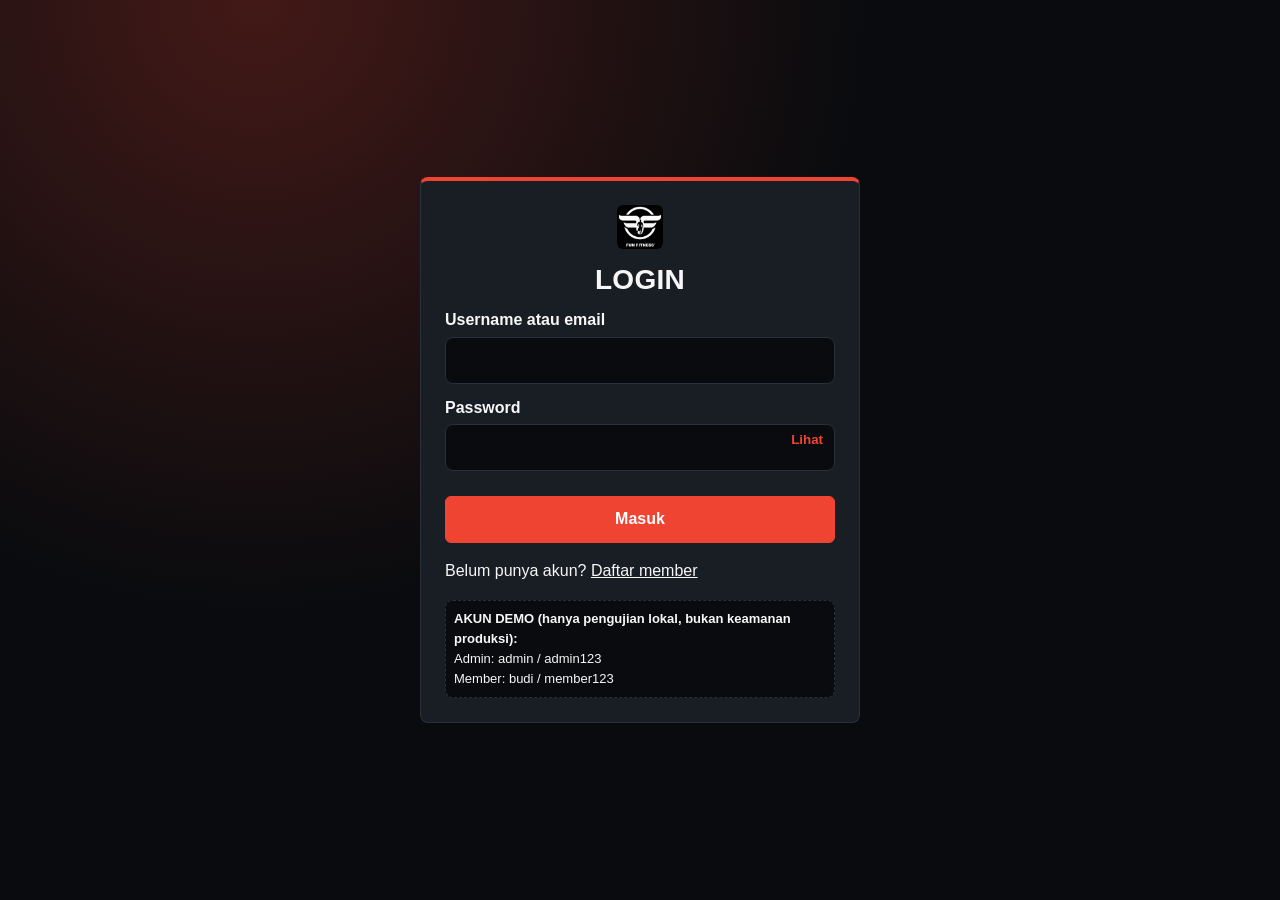
==== admin.html @ 3a858498 "Add files via upload" ====
<!DOCTYPE html><html lang="id"><head><meta charset="utf-8"><meta name="viewport" content="width=device-width,initial-scale=1"><title>Dashboard Admin — FUN FITNESS</title><link rel="icon" href="favicon.png"><link rel="stylesheet" href="style.css"><link rel="stylesheet" href="admin.css"></head><body><div class="app">
<aside class="side"><img class="logo" src="logo.png" alt="FUN FITNESS" style="margin-bottom:12px">
<button data-v="overview"><svg viewBox="0 0 24 24" width="18" height="18" fill="none" stroke="currentColor" stroke-width="2"><path d="M3 3h8v8H3zM13 3h8v5h-8zM13 10h8v11h-8zM3 13h8v8H3z"/></svg> Overview</button><button data-v="members"><svg viewBox="0 0 24 24" width="18" height="18" fill="none" stroke="currentColor" stroke-width="2"><path d="M16 8a4 4 0 1 0-8 0 4 4 0 0 0 8 0zM4 21a8 8 0 0 1 16 0"/></svg> Member</button><button data-v="payments"><svg viewBox="0 0 24 24" width="18" height="18" fill="none" stroke="currentColor" stroke-width="2"><path d="M3 6h18v12H3zM3 10h18"/></svg> Pembayaran</button><button data-v="packages"><svg viewBox="0 0 24 24" width="18" height="18" fill="none" stroke="currentColor" stroke-width="2"><path d="M20 12l-8 8-9-9V3h8z"/></svg> Paket &amp; Promo</button><button data-v="visits"><svg viewBox="0 0 24 24" width="18" height="18" fill="none" stroke="currentColor" stroke-width="2"><path d="M5 12l5 5L20 7"/></svg> Kunjungan</button><button data-v="reports"><svg viewBox="0 0 24 24" width="18" height="18" fill="none" stroke="currentColor" stroke-width="2"><path d="M4 20V10M10 20V4M16 20v-8M22 20H2"/></svg> Laporan</button><button data-v="settings"><svg viewBox="0 0 24 24" width="18" height="18" fill="none" stroke="currentColor" stroke-width="2"><path d="M12 8a4 4 0 1 0 0 8 4 4 0 0 0 0-8zM12 2v3M12 19v3M2 12h3M19 12h3"/></svg> Pengaturan</button><button data-v="logs"><svg viewBox="0 0 24 24" width="18" height="18" fill="none" stroke="currentColor" stroke-width="2"><path d="M5 4h14v16H5zM9 9h6M9 13h6"/></svg> Audit Log</button></aside>
<div class="mainc"><div class="top"><button class="btn s" id="sb" aria-label="Menu">☰</button><b id="crumb">Admin</b><div class="sp"><span class="bd y">DATA DEMO</span><button class="btn s" id="theme">☀/☾</button><button class="btn s" id="out">Logout</button></div></div><div id="main"></div></div></div>
<script src="storage.js"></script><script src="app.js"></script><script src="auth.js"></script><script src="admin.js"></script></body></html>
---- style.css ----
:root{--bg:#F4F6F8;--bg2:#fff;--card:#fff;--pri:#E83B2E;--pri2:#CF2929;--tx:#20242A;--tx2:#68717D;--bd:#E0E4E9;--r:8px;--hf:"Bahnschrift","Oswald","Arial Narrow",Impact,sans-serif}
[data-theme=dark]{--bg:#090B0E;--bg2:#12161C;--card:#191E25;--pri:#F04432;--pri2:#CF2929;--tx:#F7F7F7;--tx2:#A6ADB7;--bd:#2a3039}
*{box-sizing:border-box}html{scroll-behavior:smooth}
body{margin:0;font-family:"Segoe UI",Roboto,Arial,sans-serif;background:var(--bg);color:var(--tx);line-height:1.55}
a{color:inherit}img{max-width:100%}h1,h2,h3{font-family:var(--hf);text-transform:uppercase;line-height:1.05;margin:0 0 .5em;letter-spacing:.01em}
.wrap{max-width:1140px;margin:auto;padding:0 16px}section,.hero{scroll-margin-top:68px}section{padding:72px 0}section.alt{background:var(--bg2)}
.sh{display:flex;justify-content:space-between;align-items:end;gap:12px;flex-wrap:wrap;margin-bottom:28px}.sh h2{font-size:clamp(30px,5vw,46px);margin:0}.sh p{margin:0;max-width:30em}.mut{color:var(--tx2)}
.btn{display:inline-flex;align-items:center;justify-content:center;gap:6px;padding:10px 18px;border-radius:6px;border:1px solid var(--bd);background:var(--card);color:var(--tx);cursor:pointer;font:inherit;font-weight:700;text-decoration:none;min-height:42px;transition:background .15s,transform .15s}
.btn.p{background:var(--pri);border-color:var(--pri);color:#fff}.btn.p:hover{background:var(--pri2)}.btn.s{padding:4px 10px;min-height:30px;font-size:13px}.btn:disabled{opacity:.6}
.btn.big{padding:14px 26px;text-transform:uppercase;letter-spacing:.04em;clip-path:polygon(12px 0,100% 0,calc(100% - 12px) 100%,0 100%);border-radius:0;border:0}
:focus-visible{outline:2px solid var(--pri);outline-offset:2px}
.card{background:var(--card);border:1px solid var(--bd);border-radius:var(--r);padding:20px}
.grid{display:grid;gap:16px;grid-template-columns:repeat(auto-fit,minmax(250px,1fr))}
.nav{position:sticky;top:0;z-index:10;background:var(--bg2);border-bottom:1px solid var(--bd)}
.nav .wrap{display:flex;align-items:center;gap:12px;min-height:60px}
.logo{background:#000;border-radius:6px;height:44px;display:block}
.nav nav{display:flex;gap:16px;margin-left:auto;align-items:center}.nav nav a:not(.btn){text-decoration:none;font-weight:600;font-size:14px;color:var(--tx2)}.nav nav a:not(.btn):hover{color:var(--pri)}
#menu{display:none;margin-left:auto}
.hero{position:relative;overflow:hidden;color:#fff;padding:72px 0;background:linear-gradient(100deg,rgba(9,11,14,.95) 35%,rgba(9,11,14,.6)),url(hero-gym.jpg) center/cover #090B0E}
.hero:before{content:"";position:absolute;right:-8%;top:0;bottom:0;width:30%;background:var(--pri2);opacity:.25;transform:skewX(-14deg)}
.hero .wrap{position:relative;display:grid;gap:32px;grid-template-columns:1.3fr 1fr;align-items:center}
.hero h1{font-size:clamp(44px,9vw,92px);margin-bottom:.3em}.hero h1 span{color:var(--pri)}.hero p{max-width:32em;font-size:18px;color:#d5d8dc}
.hero .row{display:flex;flex-wrap:wrap;gap:12px;margin:22px 0}.hero .tag{display:inline-block;margin:0 6px 6px 0;padding:4px 12px;border:1px solid rgba(255,255,255,.35);border-radius:99px;font-size:13px}
.hero .lnk{color:#fff;font-weight:700;align-self:center}
.hp{background:rgba(18,22,28,.92);border:1px solid #2a3039;border-top:4px solid var(--pri);border-radius:8px;padding:20px;color:#fff}.hp h3{font-size:22px}.hp .it{display:flex;justify-content:space-between;gap:10px;padding:10px 0;border-bottom:1px solid #2a3039}.hp .it:last-child{border:0}
.ic{width:44px;height:44px;border-radius:8px;background:var(--pri);color:#fff;display:flex;align-items:center;justify-content:center;margin-bottom:12px}
.bd{display:inline-block;padding:2px 10px;border-radius:99px;font-size:12px;font-weight:700;background:var(--bd);color:var(--tx)}
.bd.g{background:#1f8f4e;color:#fff}.bd.y{background:#f0b429;color:#222}.bd.r{background:#D92626;color:#fff}
.pk{display:flex;flex-direction:column;gap:6px;position:relative}.pk.pop{border-color:var(--pri);box-shadow:0 0 0 1px var(--pri)}.pk.off{opacity:.6}
.price{font-family:var(--hf);font-size:44px;font-weight:700;color:var(--pri);line-height:1}.price small{font-family:inherit;font-size:14px;color:var(--tx2);font-weight:400}
.pk ul{list-style:none;padding:0;margin:8px 0;flex:1}.pk li{padding:5px 0 5px 22px;position:relative;font-size:14px}.pk li:before{content:"";position:absolute;left:2px;top:12px;width:10px;height:6px;border-left:2px solid var(--pri);border-bottom:2px solid var(--pri);transform:rotate(-45deg)}
.pk .acts{display:flex;gap:8px;flex-wrap:wrap}
.poster{background:#000;color:#fff;border-radius:var(--r);padding:28px;border-left:8px solid var(--pri);margin-top:16px;position:relative;overflow:hidden}.poster:after{content:"";position:absolute;right:-30px;top:0;bottom:0;width:90px;background:#F26B21;transform:skewX(-14deg);opacity:.9}.poster h3{font-size:30px}.poster p{max-width:34em}
.gal{display:grid;gap:12px;grid-template-columns:repeat(4,1fr);grid-auto-rows:170px}.gal figure{margin:0;border-radius:var(--r);overflow:hidden;background:var(--card);border:1px solid var(--bd);position:relative;cursor:zoom-in}.gal figure:first-child{grid-column:span 2;grid-row:span 2}
.gal img{width:100%;height:100%;object-fit:cover;display:block;transition:transform .3s}.gal figure:hover img{transform:scale(1.04)}
.gal figure.ph{cursor:default;display:flex;align-items:center;justify-content:center;text-align:center;color:var(--tx2);font-size:13px;padding:10px;background:repeating-linear-gradient(135deg,var(--card),var(--card) 12px,var(--bg2) 12px,var(--bg2) 24px)}
#lb{position:fixed;inset:0;background:rgba(0,0,0,.92);display:none;align-items:center;justify-content:center;z-index:50;padding:16px}#lb.on{display:flex}#lb img{max-height:90vh;max-width:100%}#lb button{position:absolute;top:12px;right:12px}
.loc{display:grid;gap:24px;grid-template-columns:1fr 1fr}.loc dt{font-weight:700;margin-top:12px}.loc dd{margin:0;color:var(--tx2)}.loc .acts{display:flex;gap:8px;flex-wrap:wrap;margin-top:16px}
footer{background:#000;color:#bbb;padding:36px 0;font-size:14px}footer a{color:#fff}footer .wrap{display:grid;gap:20px;grid-template-columns:repeat(auto-fit,minmax(220px,1fr))}
.field{margin-bottom:12px}.field label{display:block;font-weight:600;margin-bottom:4px}
input,select,textarea{width:100%;padding:10px;border:1px solid var(--bd);border-radius:8px;background:var(--bg);color:var(--tx);font:inherit}
.err{color:#e5392b;font-size:13px;min-height:1em}
#toasts{position:fixed;right:12px;bottom:12px;z-index:99;display:grid;gap:8px}.toast{background:#222;color:#fff;padding:10px 14px;border-radius:8px;border-left:4px solid #1f8f4e}.toast.err{border-color:#D92626}
.tw{overflow-x:auto}table{border-collapse:collapse;width:100%;font-size:14px}th,td{padding:8px;border-bottom:1px solid var(--bd);text-align:left;white-space:nowrap}th{color:var(--tx2);font-size:12px;text-transform:uppercase}
@media(max-width:900px){.hero .wrap,.loc{grid-template-columns:1fr}.gal{grid-template-columns:repeat(2,1fr)}}
@media(max-width:767px){section{padding:48px 0}#menu{display:block}.nav nav{display:none;position:absolute;top:60px;left:0;right:0;background:var(--bg2);flex-direction:column;padding:12px 16px;margin:0;align-items:flex-start;border-bottom:1px solid var(--bd)}body.menu .nav nav{display:flex}.gal{grid-auto-rows:130px}}
@media(prefers-reduced-motion:reduce){*{scroll-behavior:auto!important;transition:none!important}}
---- admin.css ----
.app{display:flex;min-height:100vh}.side{width:220px;background:#000;color:#ddd;padding:14px;flex-shrink:0}.side button{display:block;width:100%;text-align:left;background:none;border:0;color:#ddd;padding:10px;border-radius:8px;cursor:pointer;font:inherit}.side button.on,.side button:hover{background:var(--pri);color:#fff}
.mainc{flex:1;min-width:0}.top{display:flex;align-items:center;gap:10px;padding:10px 16px;background:var(--card);border-bottom:1px solid var(--bd)}.top .sp{margin-left:auto;display:flex;gap:8px;align-items:center}#sb{display:none}
#main{padding:16px}.stat b{display:block;font-size:24px}.bar{height:10px;background:var(--pri);border-radius:5px;min-width:2px}.row2{display:flex;gap:8px;flex-wrap:wrap;margin-bottom:12px;align-items:center}.row2 input,.row2 select{width:auto;flex:1;min-width:140px}
td input{min-width:90px}
@media(max-width:767px){.side{position:fixed;left:-230px;top:0;bottom:0;z-index:20;transition:left .2s}body.side-open .side{left:0}#sb{display:inline-block}}
@media print{.side,.top,.row2,.noprint{display:none!important}body{background:#fff;color:#000}}
.side button{display:flex;align-items:center;gap:10px}.side button svg{flex-shrink:0}
.ch{display:flex;align-items:flex-end;gap:8px;height:170px}.cb{flex:1;display:flex;flex-direction:column;justify-content:flex-end;align-items:center;height:100%;font-size:11px;color:var(--tx2)}.cb i{width:100%;background:var(--pri);display:block;min-height:2px;border-radius:3px 3px 0 0}
.stat{border-left:3px solid var(--pri)}
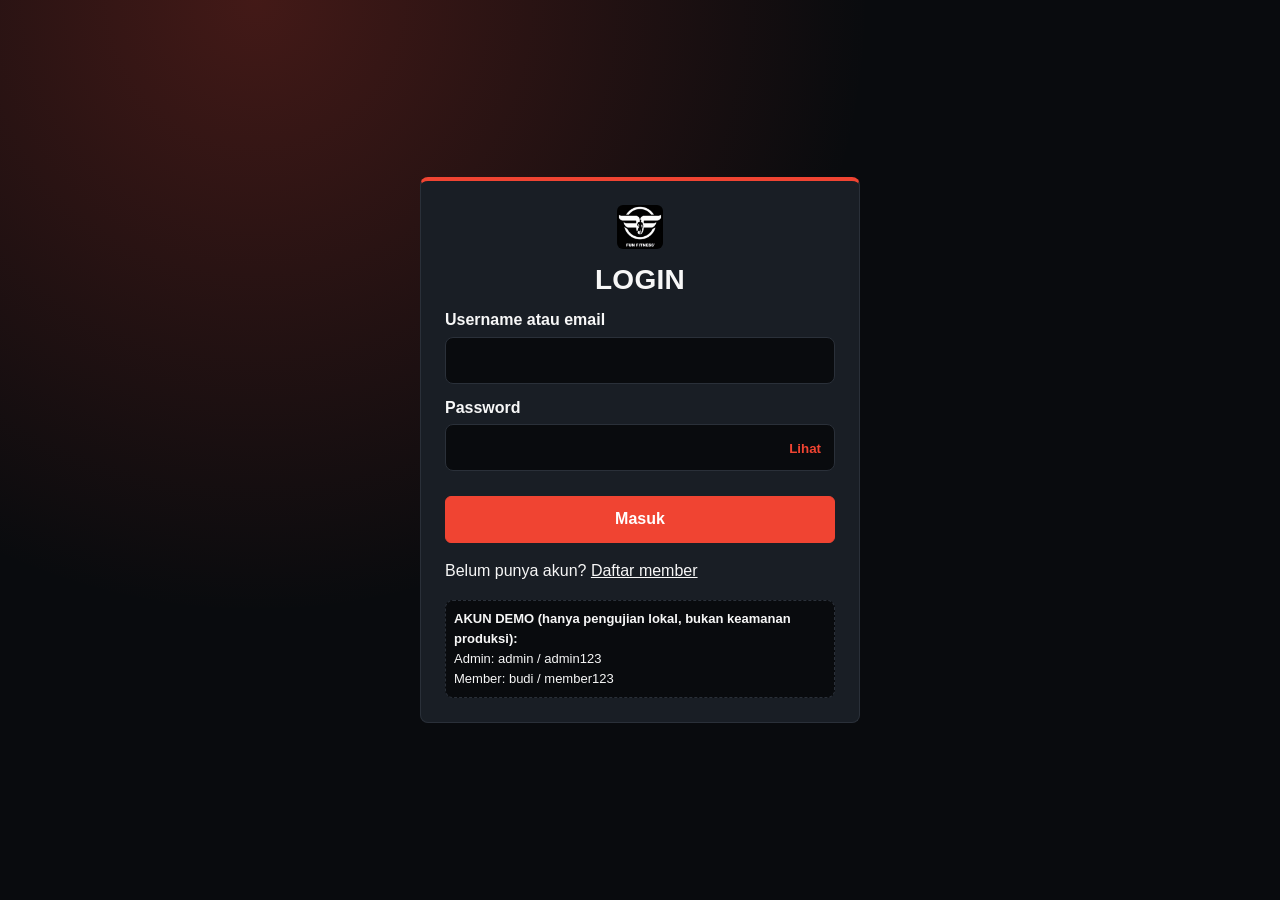
==== commit 8b2befc5: "Add files via upload" ====
--- a/admin.html
+++ b/admin.html
@@ -1,4 +1,4 @@
-<!DOCTYPE html><html lang="id"><head><meta charset="utf-8"><meta name="viewport" content="width=device-width,initial-scale=1"><title>Dashboard Admin — FUN FITNESS</title><link rel="icon" href="favicon.png"><link rel="stylesheet" href="style.css"><link rel="stylesheet" href="admin.css"></head><body><div class="app">
+<!DOCTYPE html><html lang="id"><head><meta charset="utf-8"><meta name="viewport" content="width=device-width,initial-scale=1"><script src="loader.js"></script><title>Dashboard Admin — FUN FITNESS</title><link rel="icon" href="favicon.png"><link rel="stylesheet" href="style.css"><link rel="stylesheet" href="admin.css"></head><body><div class="app">
 <aside class="side"><img class="logo" src="logo.png" alt="FUN FITNESS" style="margin-bottom:12px">
 <button data-v="overview"><svg viewBox="0 0 24 24" width="18" height="18" fill="none" stroke="currentColor" stroke-width="2"><path d="M3 3h8v8H3zM13 3h8v5h-8zM13 10h8v11h-8zM3 13h8v8H3z"/></svg> Overview</button><button data-v="members"><svg viewBox="0 0 24 24" width="18" height="18" fill="none" stroke="currentColor" stroke-width="2"><path d="M16 8a4 4 0 1 0-8 0 4 4 0 0 0 8 0zM4 21a8 8 0 0 1 16 0"/></svg> Member</button><button data-v="payments"><svg viewBox="0 0 24 24" width="18" height="18" fill="none" stroke="currentColor" stroke-width="2"><path d="M3 6h18v12H3zM3 10h18"/></svg> Pembayaran</button><button data-v="packages"><svg viewBox="0 0 24 24" width="18" height="18" fill="none" stroke="currentColor" stroke-width="2"><path d="M20 12l-8 8-9-9V3h8z"/></svg> Paket &amp; Promo</button><button data-v="visits"><svg viewBox="0 0 24 24" width="18" height="18" fill="none" stroke="currentColor" stroke-width="2"><path d="M5 12l5 5L20 7"/></svg> Kunjungan</button><button data-v="reports"><svg viewBox="0 0 24 24" width="18" height="18" fill="none" stroke="currentColor" stroke-width="2"><path d="M4 20V10M10 20V4M16 20v-8M22 20H2"/></svg> Laporan</button><button data-v="settings"><svg viewBox="0 0 24 24" width="18" height="18" fill="none" stroke="currentColor" stroke-width="2"><path d="M12 8a4 4 0 1 0 0 8 4 4 0 0 0 0-8zM12 2v3M12 19v3M2 12h3M19 12h3"/></svg> Pengaturan</button><button data-v="logs"><svg viewBox="0 0 24 24" width="18" height="18" fill="none" stroke="currentColor" stroke-width="2"><path d="M5 4h14v16H5zM9 9h6M9 13h6"/></svg> Audit Log</button></aside>
 <div class="mainc"><div class="top"><button class="btn s" id="sb" aria-label="Menu">☰</button><b id="crumb">Admin</b><div class="sp"><span class="bd y">DATA DEMO</span><button class="btn s" id="theme">☀/☾</button><button class="btn s" id="out">Logout</button></div></div><div id="main"></div></div></div>
--- a/style.css
+++ b/style.css
@@ -4,7 +4,7 @@
 body{margin:0;font-family:"Segoe UI",Roboto,Arial,sans-serif;background:var(--bg);color:var(--tx);line-height:1.55}
 a{color:inherit}img{max-width:100%}h1,h2,h3{font-family:var(--hf);text-transform:uppercase;line-height:1.05;margin:0 0 .5em;letter-spacing:.01em}
 .wrap{max-width:1140px;margin:auto;padding:0 16px}section,.hero{scroll-margin-top:68px}section{padding:72px 0}section.alt{background:var(--bg2)}
-.sh{display:flex;justify-content:space-between;align-items:end;gap:12px;flex-wrap:wrap;margin-bottom:28px}.sh h2{font-size:clamp(30px,5vw,46px);margin:0}.sh p{margin:0;max-width:30em}.mut{color:var(--tx2)}
+.sh{display:flex;justify-content:space-between;align-items:end;gap:12px;flex-wrap:wrap;margin-bottom:28px}.sh h2{font-size:34px;font-size:clamp(28px,5vw,46px);margin:0}.sh p{margin:0;max-width:30em}.mut{color:var(--tx2)}
 .btn{display:inline-flex;align-items:center;justify-content:center;gap:6px;padding:10px 18px;border-radius:6px;border:1px solid var(--bd);background:var(--card);color:var(--tx);cursor:pointer;font:inherit;font-weight:700;text-decoration:none;min-height:42px;transition:background .15s,transform .15s}
 .btn.p{background:var(--pri);border-color:var(--pri);color:#fff}.btn.p:hover{background:var(--pri2)}.btn.s{padding:4px 10px;min-height:30px;font-size:13px}.btn:disabled{opacity:.6}
 .btn.big{padding:14px 26px;text-transform:uppercase;letter-spacing:.04em;clip-path:polygon(12px 0,100% 0,calc(100% - 12px) 100%,0 100%);border-radius:0;border:0}
@@ -19,7 +19,7 @@
 .hero{position:relative;overflow:hidden;color:#fff;padding:72px 0;background:linear-gradient(100deg,rgba(9,11,14,.95) 35%,rgba(9,11,14,.6)),url(hero-gym.jpg) center/cover #090B0E}
 .hero:before{content:"";position:absolute;right:-8%;top:0;bottom:0;width:30%;background:var(--pri2);opacity:.25;transform:skewX(-14deg)}
 .hero .wrap{position:relative;display:grid;gap:32px;grid-template-columns:1.3fr 1fr;align-items:center}
-.hero h1{font-size:clamp(44px,9vw,92px);margin-bottom:.3em}.hero h1 span{color:var(--pri)}.hero p{max-width:32em;font-size:18px;color:#d5d8dc}
+.hero h1{font-size:48px;font-size:clamp(40px,9vw,92px);margin-bottom:.3em}.hero h1 span{color:var(--pri)}.hero p{max-width:32em;font-size:18px;color:#d5d8dc}
 .hero .row{display:flex;flex-wrap:wrap;gap:12px;margin:22px 0}.hero .tag{display:inline-block;margin:0 6px 6px 0;padding:4px 12px;border:1px solid rgba(255,255,255,.35);border-radius:99px;font-size:13px}
 .hero .lnk{color:#fff;font-weight:700;align-self:center}
 .hp{background:rgba(18,22,28,.92);border:1px solid #2a3039;border-top:4px solid var(--pri);border-radius:8px;padding:20px;color:#fff}.hp h3{font-size:22px}.hp .it{display:flex;justify-content:space-between;gap:10px;padding:10px 0;border-bottom:1px solid #2a3039}.hp .it:last-child{border:0}
@@ -34,7 +34,7 @@
 .gal{display:grid;gap:12px;grid-template-columns:repeat(4,1fr);grid-auto-rows:170px}.gal figure{margin:0;border-radius:var(--r);overflow:hidden;background:var(--card);border:1px solid var(--bd);position:relative;cursor:zoom-in}.gal figure:first-child{grid-column:span 2;grid-row:span 2}
 .gal img{width:100%;height:100%;object-fit:cover;display:block;transition:transform .3s}.gal figure:hover img{transform:scale(1.04)}
 .gal figure.ph{cursor:default;display:flex;align-items:center;justify-content:center;text-align:center;color:var(--tx2);font-size:13px;padding:10px;background:repeating-linear-gradient(135deg,var(--card),var(--card) 12px,var(--bg2) 12px,var(--bg2) 24px)}
-#lb{position:fixed;inset:0;background:rgba(0,0,0,.92);display:none;align-items:center;justify-content:center;z-index:50;padding:16px}#lb.on{display:flex}#lb img{max-height:90vh;max-width:100%}#lb button{position:absolute;top:12px;right:12px}
+#lb{position:fixed;top:0;left:0;right:0;bottom:0;background:rgba(0,0,0,.92);display:none;align-items:center;justify-content:center;z-index:50;padding:16px}#lb.on{display:flex}#lb img{max-height:90vh;max-width:100%}#lb button{position:absolute;top:12px;right:12px}
 .loc{display:grid;gap:24px;grid-template-columns:1fr 1fr}.loc dt{font-weight:700;margin-top:12px}.loc dd{margin:0;color:var(--tx2)}.loc .acts{display:flex;gap:8px;flex-wrap:wrap;margin-top:16px}
 footer{background:#000;color:#bbb;padding:36px 0;font-size:14px}footer a{color:#fff}footer .wrap{display:grid;gap:20px;grid-template-columns:repeat(auto-fit,minmax(220px,1fr))}
 .field{margin-bottom:12px}.field label{display:block;font-weight:600;margin-bottom:4px}
@@ -45,3 +45,19 @@
 @media(max-width:900px){.hero .wrap,.loc{grid-template-columns:1fr}.gal{grid-template-columns:repeat(2,1fr)}}
 @media(max-width:767px){section{padding:48px 0}#menu{display:block}.nav nav{display:none;position:absolute;top:60px;left:0;right:0;background:var(--bg2);flex-direction:column;padding:12px 16px;margin:0;align-items:flex-start;border-bottom:1px solid var(--bd)}body.menu .nav nav{display:flex}.gal{grid-auto-rows:130px}}
 @media(prefers-reduced-motion:reduce){*{scroll-behavior:auto!important;transition:none!important}}
+.g4{grid-template-columns:repeat(4,1fr)}
+.mo{position:fixed;top:0;left:0;right:0;bottom:0;background:rgba(0,0,0,.7);display:flex;align-items:center;justify-content:center;padding:16px;z-index:60}.md{background:var(--card);border-radius:var(--r);padding:20px;width:100%;max-width:420px;max-height:90vh;overflow:auto;border-top:4px solid var(--pri)}.mb{display:flex;gap:8px;justify-content:flex-end;margin-top:12px}
+@media(max-width:900px){.g4{grid-template-columns:repeat(2,1fr)}}
+@media(max-width:600px){.g4{grid-template-columns:1fr}.tw table,.tw tbody,.tw tr,.tw td{display:block;width:100%}.tw tr:first-child{display:none}.tw tr{border:1px solid var(--bd);border-radius:8px;margin-bottom:10px;padding:6px}.tw td{white-space:normal;border:0;display:flex;justify-content:space-between;gap:12px;text-align:right;align-items:center}.tw td:before{content:attr(data-label);font-weight:700;color:var(--tx2);text-align:left}.tw td input{min-width:0;width:60%}}
+.tw td{overflow-wrap:anywhere}.row2 input,.row2 select{min-width:0}
+/* v4 */
+.hero{padding:84px 0 72px;background:radial-gradient(circle at 85% 15%,rgba(240,68,50,.35),transparent 45%),linear-gradient(100deg,rgba(9,11,14,.96) 40%,rgba(9,11,14,.7)),url(hero-gym.jpg) center/cover #090B0E}
+.hero:after{content:"";position:absolute;right:5%;top:50%;width:420px;height:420px;margin-top:-210px;background:url(logo.png) center/contain no-repeat;opacity:.08}.hero .wrap{z-index:1}
+.hero h1,.price{font-style:italic}.sh h2:after{content:"";display:block;width:56px;height:4px;background:var(--pri);margin-top:10px}
+.strip{background:var(--pri);color:#fff;font-family:var(--hf);text-transform:uppercase;font-weight:700;letter-spacing:.08em;overflow:hidden;white-space:nowrap}.strip div{display:inline-block;padding:11px 0;animation:mq 30s linear infinite}.strip span{margin:0 26px}.strip span:before{content:"";display:inline-block;width:8px;height:8px;background:#fff;transform:skewX(-14deg);margin-right:26px}@keyframes mq{to{transform:translateX(-50%)}}
+.card{transition:border-color .2s}.card:hover{border-color:var(--pri)}.pk.pop{background:linear-gradient(180deg,rgba(240,68,50,.12),transparent 40%),var(--card)}
+.sg{grid-template-columns:repeat(2,1fr)}.mbar{display:none}
+@media(min-width:900px){.sg{grid-template-columns:repeat(4,1fr)}}
+@media(max-width:767px){.hero{padding:36px 0 32px}.hero h1{font-size:44px}.hero .row .btn{width:100%}.hero:after{width:260px;height:260px;margin-top:-130px;right:-50px;opacity:.07}.mbar{display:flex;position:fixed;left:0;right:0;bottom:0;z-index:15;background:var(--bg2);border-top:1px solid var(--bd);padding:8px 12px;gap:8px}.mbar .btn{flex:1}body.hasbar{padding-bottom:66px}}
+@media(max-width:600px){.tw td[data-label=Aksi]{display:flex;flex-wrap:wrap;gap:6px;justify-content:flex-start;padding-top:10px}.tw td[data-label=Aksi]:before{display:none}.tw td[data-label=Aksi] .btn{flex:1 1 40%;white-space:nowrap}}
+@media(prefers-reduced-motion:reduce){.strip div{animation:none}}
--- a/admin.css
+++ b/admin.css
@@ -7,3 +7,7 @@
 .side button{display:flex;align-items:center;gap:10px}.side button svg{flex-shrink:0}
 .ch{display:flex;align-items:flex-end;gap:8px;height:170px}.cb{flex:1;display:flex;flex-direction:column;justify-content:flex-end;align-items:center;height:100%;font-size:11px;color:var(--tx2)}.cb i{width:100%;background:var(--pri);display:block;min-height:2px;border-radius:3px 3px 0 0}
 .stat{border-left:3px solid var(--pri)}
+.row2 input,.row2 select{min-width:0}
+.top{flex-wrap:wrap}@media(max-width:400px){.top .bd{display:none}}
+.stat{padding:14px 16px}.stat b{font-family:var(--hf);font-size:26px;line-height:1.25}@media(max-width:600px){.stat b{font-size:21px}.stat{font-size:13px}}
+.side button.on{box-shadow:inset 3px 0 0 #fff}
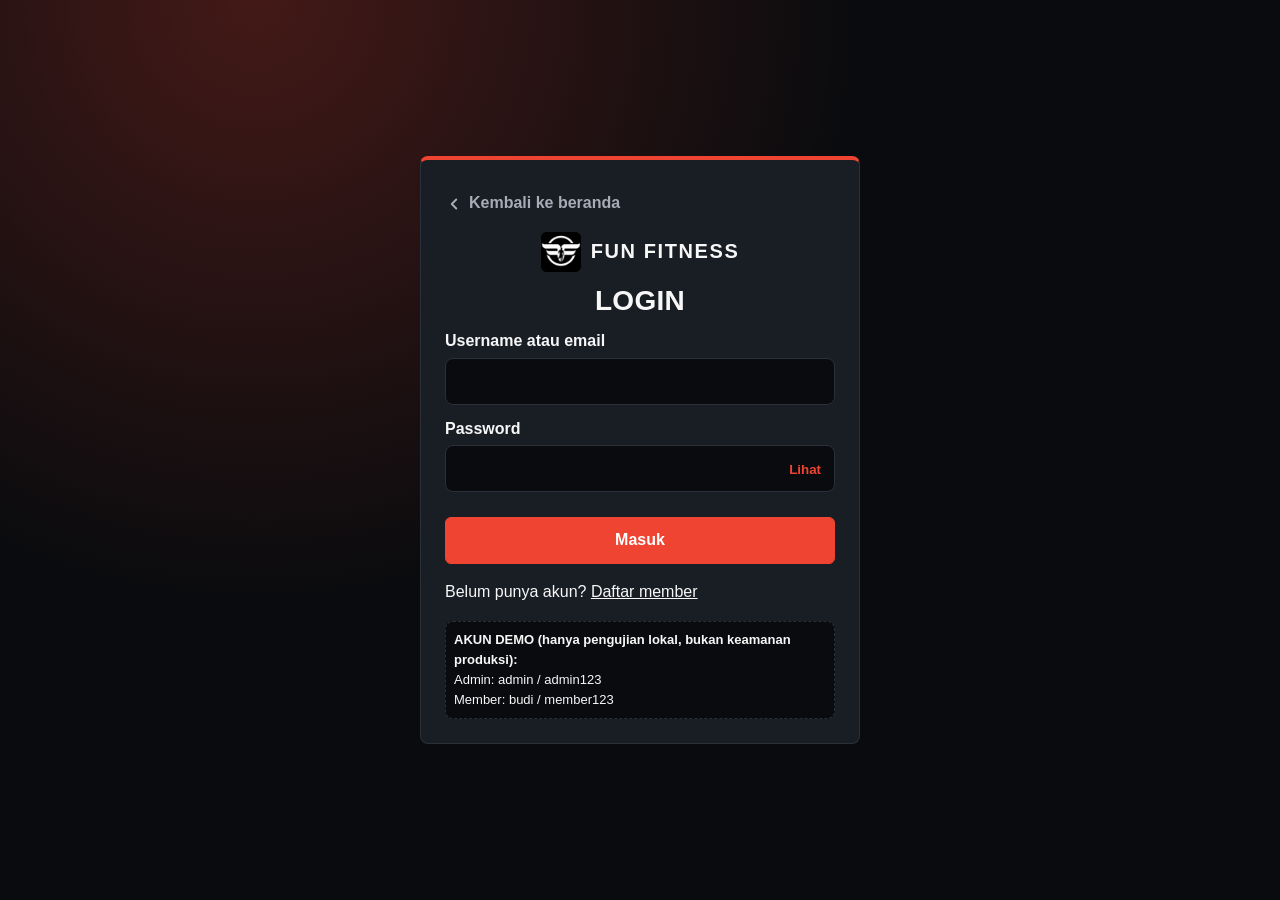
==== commit 2f9d9c66: "Add files via upload" ====
--- a/admin.html
+++ b/admin.html
@@ -1,5 +1,5 @@
-<!DOCTYPE html><html lang="id"><head><meta charset="utf-8"><meta name="viewport" content="width=device-width,initial-scale=1"><script src="loader.js"></script><title>Dashboard Admin — FUN FITNESS</title><link rel="icon" href="favicon.png"><link rel="stylesheet" href="style.css"><link rel="stylesheet" href="admin.css"></head><body><div class="app">
-<aside class="side"><img class="logo" src="logo.png" alt="FUN FITNESS" style="margin-bottom:12px">
+<!DOCTYPE html><html lang="id"><head><meta charset="utf-8"><meta name="viewport" content="width=device-width,initial-scale=1"><script src="loader.js"></script><title>Dashboard Admin — FUN FITNESS</title><link rel="icon" href="favicon.png"><link rel="manifest" href="manifest.webmanifest"><meta name="theme-color" content="#090B0E"><meta name="application-name" content="FUN FITNESS"><meta name="apple-mobile-web-app-title" content="FUN FITNESS"><meta name="apple-mobile-web-app-capable" content="yes"><meta property="og:site_name" content="FUN FITNESS"><link rel="apple-touch-icon" href="icon-180.png"><link rel="stylesheet" href="style.css"><link rel="stylesheet" href="admin.css"></head><body><div class="app">
+<aside class="side"><a class="brand" href="index.html" style="margin-bottom:14px;color:#fff"><img class="logo" src="logo.png" alt="Logo FUN FITNESS"><span>FUN FITNESS</span></a>
 <button data-v="overview"><svg viewBox="0 0 24 24" width="18" height="18" fill="none" stroke="currentColor" stroke-width="2"><path d="M3 3h8v8H3zM13 3h8v5h-8zM13 10h8v11h-8zM3 13h8v8H3z"/></svg> Overview</button><button data-v="members"><svg viewBox="0 0 24 24" width="18" height="18" fill="none" stroke="currentColor" stroke-width="2"><path d="M16 8a4 4 0 1 0-8 0 4 4 0 0 0 8 0zM4 21a8 8 0 0 1 16 0"/></svg> Member</button><button data-v="payments"><svg viewBox="0 0 24 24" width="18" height="18" fill="none" stroke="currentColor" stroke-width="2"><path d="M3 6h18v12H3zM3 10h18"/></svg> Pembayaran</button><button data-v="packages"><svg viewBox="0 0 24 24" width="18" height="18" fill="none" stroke="currentColor" stroke-width="2"><path d="M20 12l-8 8-9-9V3h8z"/></svg> Paket &amp; Promo</button><button data-v="visits"><svg viewBox="0 0 24 24" width="18" height="18" fill="none" stroke="currentColor" stroke-width="2"><path d="M5 12l5 5L20 7"/></svg> Kunjungan</button><button data-v="reports"><svg viewBox="0 0 24 24" width="18" height="18" fill="none" stroke="currentColor" stroke-width="2"><path d="M4 20V10M10 20V4M16 20v-8M22 20H2"/></svg> Laporan</button><button data-v="settings"><svg viewBox="0 0 24 24" width="18" height="18" fill="none" stroke="currentColor" stroke-width="2"><path d="M12 8a4 4 0 1 0 0 8 4 4 0 0 0 0-8zM12 2v3M12 19v3M2 12h3M19 12h3"/></svg> Pengaturan</button><button data-v="logs"><svg viewBox="0 0 24 24" width="18" height="18" fill="none" stroke="currentColor" stroke-width="2"><path d="M5 4h14v16H5zM9 9h6M9 13h6"/></svg> Audit Log</button></aside>
-<div class="mainc"><div class="top"><button class="btn s" id="sb" aria-label="Menu">☰</button><b id="crumb">Admin</b><div class="sp"><span class="bd y">DATA DEMO</span><button class="btn s" id="theme">☀/☾</button><button class="btn s" id="out">Logout</button></div></div><div id="main"></div></div></div>
-<script src="storage.js"></script><script src="app.js"></script><script src="auth.js"></script><script src="admin.js"></script></body></html>
+<div class="mainc"><div class="top"><button class="btn s" id="sb" aria-label="Menu">☰</button><b id="crumb">Admin</b><div class="sp"><span class="bd y">DATA DEMO</span><button class="btn s pwa">Pasang</button><button class="btn s" id="theme">☀/☾</button><button class="btn s" id="out">Logout</button></div></div><div id="main"></div></div></div>
+<script src="storage.js"></script><script src="app.js"></script><script src="pwa.js"></script><script src="auth.js"></script><script src="export.js"></script><script src="admin.js"></script></body></html>
--- a/style.css
+++ b/style.css
@@ -61,3 +61,17 @@
 @media(max-width:767px){.hero{padding:36px 0 32px}.hero h1{font-size:44px}.hero .row .btn{width:100%}.hero:after{width:260px;height:260px;margin-top:-130px;right:-50px;opacity:.07}.mbar{display:flex;position:fixed;left:0;right:0;bottom:0;z-index:15;background:var(--bg2);border-top:1px solid var(--bd);padding:8px 12px;gap:8px}.mbar .btn{flex:1}body.hasbar{padding-bottom:66px}}
 @media(max-width:600px){.tw td[data-label=Aksi]{display:flex;flex-wrap:wrap;gap:6px;justify-content:flex-start;padding-top:10px}.tw td[data-label=Aksi]:before{display:none}.tw td[data-label=Aksi] .btn{flex:1 1 40%;white-space:nowrap}}
 @media(prefers-reduced-motion:reduce){.strip div{animation:none}}
+/* v5 */
+.av{display:inline-flex;align-items:center;justify-content:center;width:56px;height:56px;border-radius:50%;background:linear-gradient(135deg,var(--pri),var(--pri2));color:#fff;font-family:var(--hf);font-weight:700;font-size:20px;overflow:hidden;flex-shrink:0}.av img{width:100%;height:100%;object-fit:cover;display:block}.av.l{width:88px;height:88px;font-size:30px}
+.live{display:inline-block;width:12px;height:12px;border-radius:50%;background:#2ecc71;margin-right:10px;animation:lp 1.6s infinite}@keyframes lp{0%{box-shadow:0 0 0 0 rgba(46,204,113,.6)}70%,100%{box-shadow:0 0 0 10px rgba(46,204,113,0)}}
+.ons{display:flex;gap:12px;overflow-x:auto;padding-bottom:8px;-webkit-overflow-scrolling:touch}.oc{flex:0 0 150px;text-align:center;display:flex;flex-direction:column;align-items:center;gap:8px;padding:16px 10px}.oc b{font-family:var(--hf);text-transform:uppercase;font-size:18px}
+@media(min-width:900px){.ons{flex-wrap:wrap;overflow:visible}.oc{flex:0 0 calc(16.66% - 10px)}}
+.back{display:inline-flex;align-items:center;gap:6px;color:var(--tx2);font-weight:600;text-decoration:none;min-height:40px;margin-bottom:8px}.back:hover{color:var(--pri)}
+.cvw{position:relative;width:240px;max-width:100%;margin:0 auto 12px}.cvw canvas{display:block;border-radius:8px;touch-action:none;cursor:grab;max-width:100%}.cvw:after{content:"";position:absolute;top:0;left:0;right:0;bottom:0;pointer-events:none;background:radial-gradient(circle at center,transparent 119px,rgba(0,0,0,.6) 120px);border-radius:8px}
+body.side-open:after{content:"";position:fixed;top:0;left:230px;right:0;bottom:0;background:rgba(0,0,0,.55);z-index:19}
+.live{vertical-align:middle;margin-top:-4px}
+/* v6 */
+[hidden]{display:none!important}.pwa{display:none}.can-install .pwa{display:inline-flex}
+.brand{display:flex;align-items:center;gap:10px;text-decoration:none;color:var(--tx)}.brand .logo{height:40px;width:40px}.brand span{font-family:var(--hf);font-weight:700;font-size:20px;letter-spacing:.08em;text-transform:uppercase;white-space:nowrap}
+.brand.c{justify-content:center;margin:0 auto 14px}.auth .brand .logo{margin:0}footer .brand{color:#fff;margin-bottom:8px}
+@media(max-width:1099px){#menu{display:block}.nav nav{display:none;position:absolute;top:60px;left:0;right:0;background:var(--bg2);flex-direction:column;padding:12px 16px;margin:0;align-items:flex-start;border-bottom:1px solid var(--bd)}body.menu .nav nav{display:flex}}
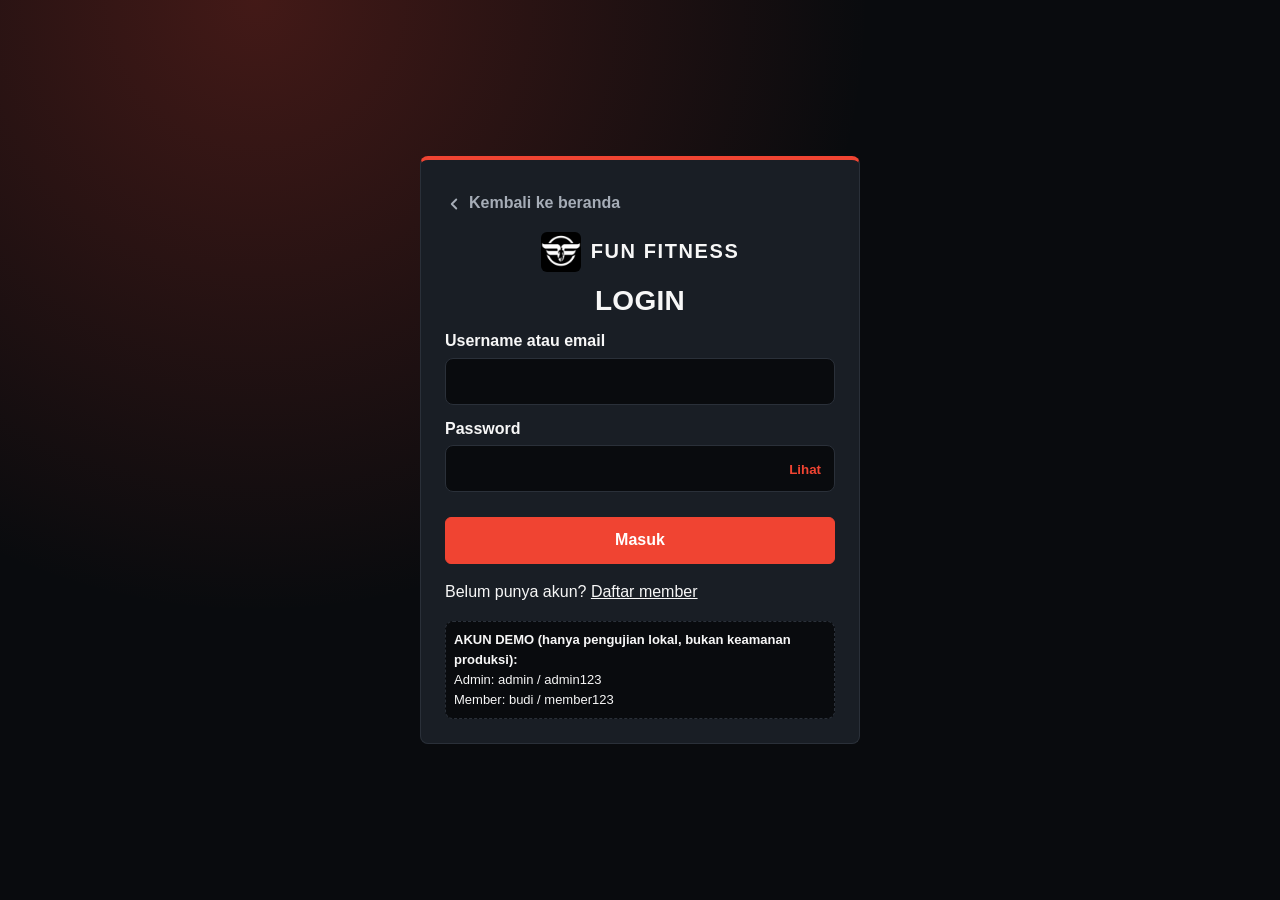
==== commit 475ca1e0: "Add files via upload" ====
--- a/admin.html
+++ b/admin.html
@@ -1,4 +1,4 @@
-<!DOCTYPE html><html lang="id"><head><meta charset="utf-8"><meta name="viewport" content="width=device-width,initial-scale=1"><script src="loader.js"></script><title>Dashboard Admin — FUN FITNESS</title><link rel="icon" href="favicon.png"><link rel="manifest" href="manifest.webmanifest"><meta name="theme-color" content="#090B0E"><meta name="application-name" content="FUN FITNESS"><meta name="apple-mobile-web-app-title" content="FUN FITNESS"><meta name="apple-mobile-web-app-capable" content="yes"><meta property="og:site_name" content="FUN FITNESS"><link rel="apple-touch-icon" href="icon-180.png"><link rel="stylesheet" href="style.css"><link rel="stylesheet" href="admin.css"></head><body><div class="app">
+<!DOCTYPE html><html lang="id"><head><meta charset="utf-8"><meta name="viewport" content="width=device-width,initial-scale=1"><script src="loader.js"></script><meta name="robots" content="noindex,nofollow"><title>Dashboard Admin — FUN FITNESS</title><link rel="icon" href="favicon.png"><link rel="manifest" href="manifest.webmanifest"><meta name="theme-color" content="#090B0E"><meta name="application-name" content="FUN FITNESS"><meta name="apple-mobile-web-app-title" content="FUN FITNESS"><meta name="apple-mobile-web-app-capable" content="yes"><meta property="og:site_name" content="FUN FITNESS"><link rel="apple-touch-icon" href="icon-180.png"><link rel="stylesheet" href="style.css"><link rel="stylesheet" href="admin.css"></head><body><div class="app">
 <aside class="side"><a class="brand" href="index.html" style="margin-bottom:14px;color:#fff"><img class="logo" src="logo.png" alt="Logo FUN FITNESS"><span>FUN FITNESS</span></a>
 <button data-v="overview"><svg viewBox="0 0 24 24" width="18" height="18" fill="none" stroke="currentColor" stroke-width="2"><path d="M3 3h8v8H3zM13 3h8v5h-8zM13 10h8v11h-8zM3 13h8v8H3z"/></svg> Overview</button><button data-v="members"><svg viewBox="0 0 24 24" width="18" height="18" fill="none" stroke="currentColor" stroke-width="2"><path d="M16 8a4 4 0 1 0-8 0 4 4 0 0 0 8 0zM4 21a8 8 0 0 1 16 0"/></svg> Member</button><button data-v="payments"><svg viewBox="0 0 24 24" width="18" height="18" fill="none" stroke="currentColor" stroke-width="2"><path d="M3 6h18v12H3zM3 10h18"/></svg> Pembayaran</button><button data-v="packages"><svg viewBox="0 0 24 24" width="18" height="18" fill="none" stroke="currentColor" stroke-width="2"><path d="M20 12l-8 8-9-9V3h8z"/></svg> Paket &amp; Promo</button><button data-v="visits"><svg viewBox="0 0 24 24" width="18" height="18" fill="none" stroke="currentColor" stroke-width="2"><path d="M5 12l5 5L20 7"/></svg> Kunjungan</button><button data-v="reports"><svg viewBox="0 0 24 24" width="18" height="18" fill="none" stroke="currentColor" stroke-width="2"><path d="M4 20V10M10 20V4M16 20v-8M22 20H2"/></svg> Laporan</button><button data-v="settings"><svg viewBox="0 0 24 24" width="18" height="18" fill="none" stroke="currentColor" stroke-width="2"><path d="M12 8a4 4 0 1 0 0 8 4 4 0 0 0 0-8zM12 2v3M12 19v3M2 12h3M19 12h3"/></svg> Pengaturan</button><button data-v="logs"><svg viewBox="0 0 24 24" width="18" height="18" fill="none" stroke="currentColor" stroke-width="2"><path d="M5 4h14v16H5zM9 9h6M9 13h6"/></svg> Audit Log</button></aside>
 <div class="mainc"><div class="top"><button class="btn s" id="sb" aria-label="Menu">☰</button><b id="crumb">Admin</b><div class="sp"><span class="bd y">DATA DEMO</span><button class="btn s pwa">Pasang</button><button class="btn s" id="theme">☀/☾</button><button class="btn s" id="out">Logout</button></div></div><div id="main"></div></div></div>
--- a/style.css
+++ b/style.css
@@ -75,3 +75,29 @@
 .brand{display:flex;align-items:center;gap:10px;text-decoration:none;color:var(--tx)}.brand .logo{height:40px;width:40px}.brand span{font-family:var(--hf);font-weight:700;font-size:20px;letter-spacing:.08em;text-transform:uppercase;white-space:nowrap}
 .brand.c{justify-content:center;margin:0 auto 14px}.auth .brand .logo{margin:0}footer .brand{color:#fff;margin-bottom:8px}
 @media(max-width:1099px){#menu{display:block}.nav nav{display:none;position:absolute;top:60px;left:0;right:0;background:var(--bg2);flex-direction:column;padding:12px 16px;margin:0;align-items:flex-start;border-bottom:1px solid var(--bd)}body.menu .nav nav{display:flex}}
+/* v7 */
+:root{--navbg:rgba(255,255,255,.88)}[data-theme=dark]{--navbg:rgba(18,22,28,.86)}
+.nav{background:var(--navbg)}@supports((backdrop-filter:blur(8px)) or (-webkit-backdrop-filter:blur(8px))){.nav{-webkit-backdrop-filter:blur(10px);backdrop-filter:blur(10px)}}
+section{padding:60px 0}#tentang{padding:52px 0 36px}
+h2[data-eb]:before{content:attr(data-eb);display:block;color:var(--pri);font-family:"Segoe UI",Roboto,Arial,sans-serif;font-size:12px;font-weight:700;letter-spacing:.22em;margin-bottom:8px}
+.ab{display:grid;gap:28px;grid-template-columns:1.2fr 1fr;align-items:center}.ab h2{font-size:34px;font-size:clamp(28px,5vw,46px);margin-bottom:.4em}.ab h2:after{content:"";display:block;width:56px;height:4px;background:var(--pri);margin-top:10px}.ab p{font-size:18px;max-width:34em;margin:0}
+.tiles{display:grid;gap:12px;grid-template-columns:1fr 1fr}.tile{border:1px solid var(--bd);background:var(--card);border-radius:var(--r);padding:16px;border-left:4px solid var(--pri)}.tile:first-child{grid-column:1/-1}.tile b{display:block;font-family:var(--hf);font-size:20px;text-transform:uppercase;line-height:1.2}.tile span{color:var(--tx2);font-size:13px}
+.mapc{display:flex;flex-direction:column;align-items:center;justify-content:center;text-align:center;gap:8px;min-height:260px;background:linear-gradient(var(--bd) 1px,transparent 1px),linear-gradient(90deg,var(--bd) 1px,transparent 1px),radial-gradient(circle at 50% 40%,rgba(240,68,50,.14),transparent 60%),var(--card);background-size:32px 32px,32px 32px,auto,auto}.mapc b{font-family:var(--hf);font-size:24px;text-transform:uppercase}
+.btn.p:hover{box-shadow:0 8px 22px rgba(240,68,50,.35);transform:translateY(-1px)}.btn.big:hover{transform:translateY(-2px)}
+.card:hover{box-shadow:0 10px 28px rgba(0,0,0,.18)}.pk{transition:transform .2s}.pk:hover{transform:translateY(-4px)}
+.rv{opacity:0;transform:translateY(18px);transition:opacity .55s ease,transform .55s ease}.rv.in{opacity:1;transform:none}
+#sp{position:fixed;top:0;left:0;height:3px;width:0;background:linear-gradient(90deg,var(--pri),#F26B21);z-index:30}
+.nav nav a.on:not(.btn){color:var(--pri)}
+.hero .wrap>div>*{animation:up .7s both}.hero .wrap>div>*:nth-child(2){animation-delay:.08s}.hero .wrap>div>*:nth-child(3){animation-delay:.16s}.hero .wrap>div>*:nth-child(4){animation-delay:.24s}.hero .wrap>div>*:nth-child(5){animation-delay:.32s}.hp{animation:up .8s .3s both}@keyframes up{from{opacity:0;transform:translateY(22px)}}
+footer{border-top:4px solid var(--pri)}footer a:hover{color:var(--pri)}
+.tip{position:fixed;left:12px;right:12px;bottom:12px;z-index:70;display:flex;gap:10px;align-items:center;justify-content:space-between;background:#f0b429;color:#222;padding:10px 12px;border-radius:10px;font-size:13px}.tip .btn{color:#222}
+@media(max-width:800px){.ab{grid-template-columns:1fr}}
+@media(prefers-reduced-motion:reduce){.hero .wrap>div>*,.hp{animation:none}.rv{opacity:1;transform:none;transition:none}}
+/* v8 */
+.seg{display:inline-flex;border:1px solid var(--bd);border-radius:99px;padding:4px;background:var(--card);margin-bottom:18px}.seg button{border:0;background:none;color:var(--tx2);font:inherit;font-weight:700;padding:8px 24px;border-radius:99px;cursor:pointer;min-height:40px}.seg button.on{background:var(--pri);color:#fff}
+.g5{grid-template-columns:repeat(5,1fr)}.rc{text-align:center;display:flex;flex-direction:column;gap:8px;align-items:center;padding:18px 12px}.rc .rd{font-family:var(--hf);text-transform:uppercase;font-size:18px}.rc .price{font-size:30px}.rc .acts{display:flex;gap:6px;flex-wrap:wrap;justify-content:center}.rc.pop{border-color:var(--pri)}
+.subh{margin:34px 0 14px;font-size:22px}.fees{grid-template-columns:repeat(auto-fit,minmax(200px,1fr));margin:16px 0 0}.fees .tile:first-child{grid-column:auto}
+.is-app .pwa,.is-app .pwa-help{display:none!important}.how{padding-left:18px;line-height:1.6}.how li{margin-bottom:8px}
+@media(max-width:1000px){.g5{grid-template-columns:repeat(3,1fr)}}
+@media(max-width:600px){.g5{grid-template-columns:repeat(2,1fr)}.g5>*:last-child:nth-child(odd){grid-column:1/-1}.rc .price{font-size:24px}}
+.rc .price{font-size:26px;font-size:clamp(20px,2.3vw,30px)}@media(max-width:600px){.rc .price{font-size:24px}}
--- a/admin.css
+++ b/admin.css
@@ -11,3 +11,19 @@
 .top{flex-wrap:wrap}@media(max-width:400px){.top .bd{display:none}}
 .stat{padding:14px 16px}.stat b{font-family:var(--hf);font-size:26px;line-height:1.25}@media(max-width:600px){.stat b{font-size:21px}.stat{font-size:13px}}
 .side button.on{box-shadow:inset 3px 0 0 #fff}
+/* v7 */
+.cb i{background:linear-gradient(180deg,var(--pri),var(--pri2));border-radius:6px 6px 0 0}
+.stk{display:flex;height:16px;border-radius:8px;overflow:hidden;background:var(--bd);margin:10px 0 12px}.stk i{display:block;min-width:6px}.lg{display:flex;flex-wrap:wrap;gap:6px 16px;font-size:13px}.lg b{display:inline-block;width:10px;height:10px;border-radius:50%;margin-right:6px}
+.gr{display:flex;justify-content:space-between;align-items:center;gap:12px;flex-wrap:wrap;padding:20px;border-radius:12px;margin-bottom:16px;color:#fff;background:linear-gradient(120deg,#0B0D10,#1b1f26 55%,#8f1d1d);border:1px solid var(--bd)}.gr h2{margin:0;font-size:24px}.gr p{margin:4px 0 0;color:#A6ADB7}.gq{display:flex;gap:8px;flex-wrap:wrap}.gq .btn:not(.p){color:#fff;background:rgba(255,255,255,.08);border-color:rgba(255,255,255,.25)}
+.top{background:var(--navbg)}
+@media(max-width:1100px){
+.mainc .tw table,.mainc .tw tbody,.mainc .tw tr,.mainc .tw td{display:block;width:100%}
+.mainc .tw tr:first-child{display:none}
+.mainc .tw tbody{display:grid;grid-template-columns:repeat(auto-fill,minmax(290px,1fr));gap:12px}
+.mainc .tw tr{border:1px solid var(--bd);border-radius:10px;padding:8px 10px;background:var(--card)}
+.mainc .tw td{white-space:normal;border:0;display:flex;justify-content:space-between;align-items:center;gap:12px;text-align:right;padding:5px 0;overflow-wrap:anywhere}
+.mainc .tw td:before{content:attr(data-label);font-weight:700;color:var(--tx2);text-align:left;font-size:12px}
+.mainc .tw td[data-label=Aksi]{flex-wrap:wrap;justify-content:flex-start;gap:6px;padding-top:10px}.mainc .tw td[data-label=Aksi]:before{display:none}.mainc .tw td[data-label=Aksi] .btn{flex:1 1 40%;white-space:nowrap}
+.mainc .tw td input{width:60%;min-width:0}}
+.chk{display:flex;gap:8px;align-items:flex-start;font-size:14px;margin:8px 0}.chk input{width:auto;margin-top:4px}
+.wpv{display:flex;gap:0;border:1px solid var(--bd);border-radius:10px;overflow:hidden;margin:12px 0;max-width:460px;flex-direction:column;background:var(--bg)}.wpv img{width:100%;display:block}.wpv div{padding:10px 12px;display:flex;flex-direction:column;gap:2px}.wpv span{font-size:13px;color:var(--tx2)}.wpv small{color:var(--tx2)}
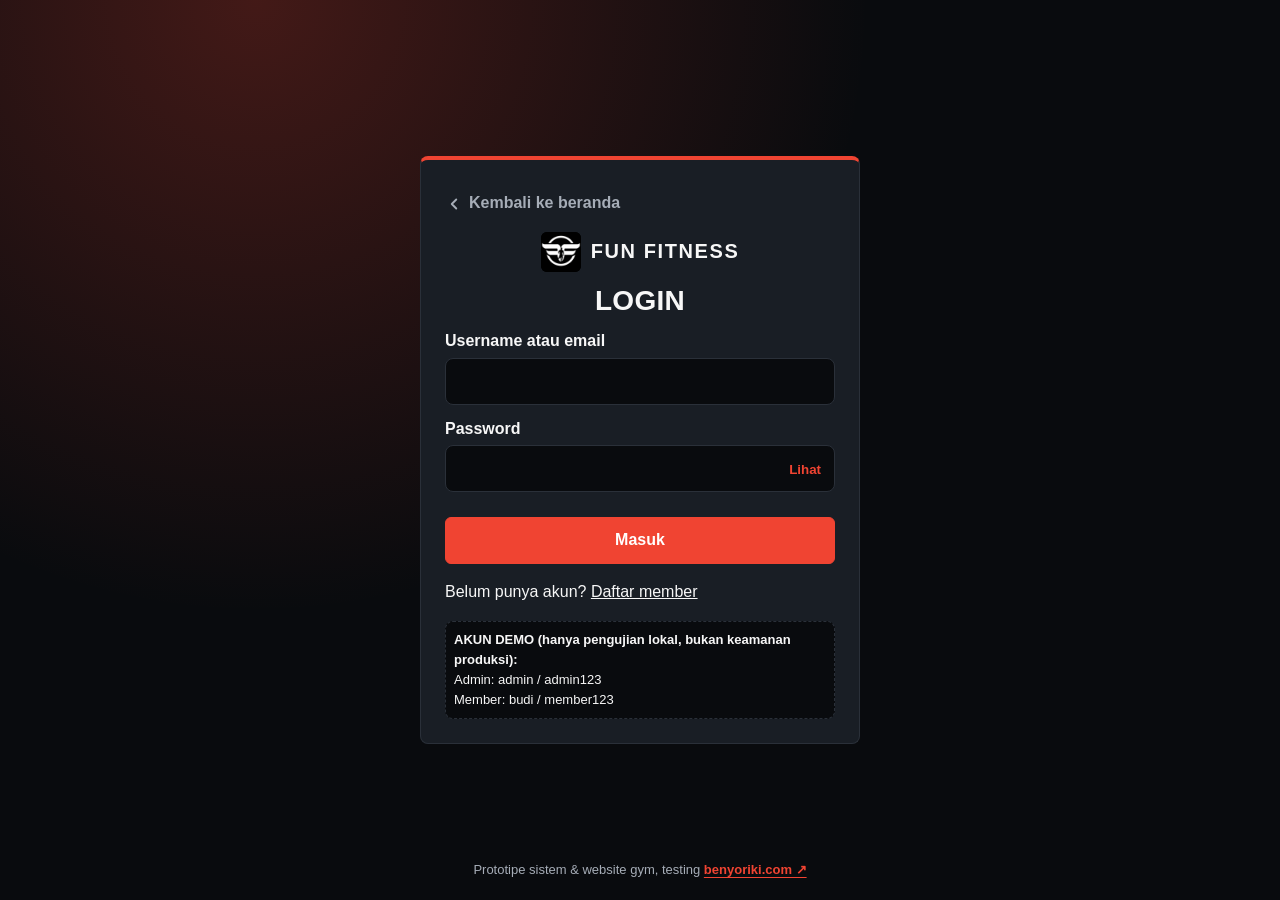
==== commit 3409fa0d: "Add files via upload" ====
--- a/admin.html
+++ b/admin.html
@@ -1,5 +1,5 @@
 <!DOCTYPE html><html lang="id"><head><meta charset="utf-8"><meta name="viewport" content="width=device-width,initial-scale=1"><script src="loader.js"></script><meta name="robots" content="noindex,nofollow"><title>Dashboard Admin — FUN FITNESS</title><link rel="icon" href="favicon.png"><link rel="manifest" href="manifest.webmanifest"><meta name="theme-color" content="#090B0E"><meta name="application-name" content="FUN FITNESS"><meta name="apple-mobile-web-app-title" content="FUN FITNESS"><meta name="apple-mobile-web-app-capable" content="yes"><meta property="og:site_name" content="FUN FITNESS"><link rel="apple-touch-icon" href="icon-180.png"><link rel="stylesheet" href="style.css"><link rel="stylesheet" href="admin.css"></head><body><div class="app">
 <aside class="side"><a class="brand" href="index.html" style="margin-bottom:14px;color:#fff"><img class="logo" src="logo.png" alt="Logo FUN FITNESS"><span>FUN FITNESS</span></a>
-<button data-v="overview"><svg viewBox="0 0 24 24" width="18" height="18" fill="none" stroke="currentColor" stroke-width="2"><path d="M3 3h8v8H3zM13 3h8v5h-8zM13 10h8v11h-8zM3 13h8v8H3z"/></svg> Overview</button><button data-v="members"><svg viewBox="0 0 24 24" width="18" height="18" fill="none" stroke="currentColor" stroke-width="2"><path d="M16 8a4 4 0 1 0-8 0 4 4 0 0 0 8 0zM4 21a8 8 0 0 1 16 0"/></svg> Member</button><button data-v="payments"><svg viewBox="0 0 24 24" width="18" height="18" fill="none" stroke="currentColor" stroke-width="2"><path d="M3 6h18v12H3zM3 10h18"/></svg> Pembayaran</button><button data-v="packages"><svg viewBox="0 0 24 24" width="18" height="18" fill="none" stroke="currentColor" stroke-width="2"><path d="M20 12l-8 8-9-9V3h8z"/></svg> Paket &amp; Promo</button><button data-v="visits"><svg viewBox="0 0 24 24" width="18" height="18" fill="none" stroke="currentColor" stroke-width="2"><path d="M5 12l5 5L20 7"/></svg> Kunjungan</button><button data-v="reports"><svg viewBox="0 0 24 24" width="18" height="18" fill="none" stroke="currentColor" stroke-width="2"><path d="M4 20V10M10 20V4M16 20v-8M22 20H2"/></svg> Laporan</button><button data-v="settings"><svg viewBox="0 0 24 24" width="18" height="18" fill="none" stroke="currentColor" stroke-width="2"><path d="M12 8a4 4 0 1 0 0 8 4 4 0 0 0 0-8zM12 2v3M12 19v3M2 12h3M19 12h3"/></svg> Pengaturan</button><button data-v="logs"><svg viewBox="0 0 24 24" width="18" height="18" fill="none" stroke="currentColor" stroke-width="2"><path d="M5 4h14v16H5zM9 9h6M9 13h6"/></svg> Audit Log</button></aside>
-<div class="mainc"><div class="top"><button class="btn s" id="sb" aria-label="Menu">☰</button><b id="crumb">Admin</b><div class="sp"><span class="bd y">DATA DEMO</span><button class="btn s pwa">Pasang</button><button class="btn s" id="theme">☀/☾</button><button class="btn s" id="out">Logout</button></div></div><div id="main"></div></div></div>
-<script src="storage.js"></script><script src="app.js"></script><script src="pwa.js"></script><script src="auth.js"></script><script src="export.js"></script><script src="admin.js"></script></body></html>
+<button data-v="overview"><svg viewBox="0 0 24 24" width="18" height="18" fill="none" stroke="currentColor" stroke-width="2"><path d="M3 3h8v8H3zM13 3h8v5h-8zM13 10h8v11h-8zM3 13h8v8H3z"/></svg> Overview</button><button data-v="members"><svg viewBox="0 0 24 24" width="18" height="18" fill="none" stroke="currentColor" stroke-width="2"><path d="M16 8a4 4 0 1 0-8 0 4 4 0 0 0 8 0zM4 21a8 8 0 0 1 16 0"/></svg> Member</button><button data-v="payments"><svg viewBox="0 0 24 24" width="18" height="18" fill="none" stroke="currentColor" stroke-width="2"><path d="M3 6h18v12H3zM3 10h18"/></svg> Pembayaran</button><button data-v="packages"><svg viewBox="0 0 24 24" width="18" height="18" fill="none" stroke="currentColor" stroke-width="2"><path d="M20 12l-8 8-9-9V3h8z"/></svg> Paket &amp; Promo</button><button data-v="visits"><svg viewBox="0 0 24 24" width="18" height="18" fill="none" stroke="currentColor" stroke-width="2"><path d="M5 12l5 5L20 7"/></svg> Kunjungan</button><button data-v="reports"><svg viewBox="0 0 24 24" width="18" height="18" fill="none" stroke="currentColor" stroke-width="2"><path d="M4 20V10M10 20V4M16 20v-8M22 20H2"/></svg> Laporan</button><button data-v="settings"><svg viewBox="0 0 24 24" width="18" height="18" fill="none" stroke="currentColor" stroke-width="2"><path d="M12 8a4 4 0 1 0 0 8 4 4 0 0 0 0-8zM12 2v3M12 19v3M2 12h3M19 12h3"/></svg> Pengaturan</button><button data-v="sim"><svg viewBox="0 0 24 24" width="18" height="18" fill="none" stroke="currentColor" stroke-width="2"><path d="M9 3h6M10 3v6L4.5 19a1.5 1.5 0 0 0 1.3 2.2h12.4a1.5 1.5 0 0 0 1.3-2.2L14 9V3M7.5 14h9"/></svg> Uji Coba &amp; Demo</button><button data-v="logs"><svg viewBox="0 0 24 24" width="18" height="18" fill="none" stroke="currentColor" stroke-width="2"><path d="M5 4h14v16H5zM9 9h6M9 13h6"/></svg> Audit Log</button></aside>
+<div class="mainc"><div class="top"><button class="btn s" id="sb" aria-label="Menu">☰</button><b id="crumb">Admin</b><div class="sp"><span class="bd y">DATA DEMO</span><span id="bellslot"></span><button class="btn s pwa">Pasang</button><button class="btn s" id="theme">☀/☾</button><button class="btn s" id="out">Logout</button></div></div><div id="main"></div><p class="proto">Prototipe sistem &amp; website gym, testing <a href="https://benyoriki.com" target="_blank" rel="noopener">benyoriki.com ↗</a></p></div></div>
+<script src="storage.js"></script><script src="demo.js"></script><script src="app.js"></script><script src="pwa.js"></script><script src="auth.js"></script><script src="notif.js"></script><script src="export.js"></script><script src="sim.js"></script><script src="admin.js"></script></body></html>
--- a/style.css
+++ b/style.css
@@ -101,3 +101,43 @@
 @media(max-width:1000px){.g5{grid-template-columns:repeat(3,1fr)}}
 @media(max-width:600px){.g5{grid-template-columns:repeat(2,1fr)}.g5>*:last-child:nth-child(odd){grid-column:1/-1}.rc .price{font-size:24px}}
 .rc .price{font-size:26px;font-size:clamp(20px,2.3vw,30px)}@media(max-width:600px){.rc .price{font-size:24px}}
+/* ===== v9 ===== */
+/* PWA: tombol pasang selalu terlihat sampai aplikasi terpasang */
+.pwa{display:inline-flex}.is-app .pwa,.is-app .pwa-help{display:none!important}
+#ipw{position:fixed;z-index:80;top:68px;right:12px;width:min(380px,calc(100vw - 24px));display:flex;gap:12px;align-items:center;background:var(--bg2);color:var(--tx);border:1px solid var(--bd);border-top:3px solid var(--pri);border-radius:12px;padding:12px;box-shadow:0 14px 40px rgba(0,0,0,.45);animation:ipw .35s ease both}
+#ipw img{border-radius:10px;background:#000;flex:none}#ipw div{flex:1;min-width:0;display:flex;flex-direction:column;font-size:13px;line-height:1.35}#ipw b{font-family:var(--hf);text-transform:uppercase;font-size:16px}#ipw span{color:var(--tx2)}
+@keyframes ipw{from{opacity:0;transform:translateY(-10px)}}
+.no{color:#ff6b5e}
+/* teks prototipe */
+.proto{margin:0;padding:14px 12px;text-align:center;font-size:13px;color:var(--tx2)}.proto a{font-weight:700;color:var(--pri);text-decoration:underline;text-underline-offset:3px;white-space:nowrap}
+footer .proto{border-top:1px solid #2a3039;padding:16px 0 0;margin-top:6px;color:#A6ADB7;text-align:left}footer .proto a{color:#fff}footer .proto a:hover{color:var(--pri)}
+.auth .proto{position:absolute;left:0;right:0;bottom:6px}.auth{position:relative;padding-bottom:44px}
+@media print{.proto{display:none}}
+/* tombol Live (FAB) + panel */
+.fab{position:fixed;z-index:40;right:16px;bottom:16px;display:flex;align-items:center;gap:8px;height:56px;min-width:56px;padding:0 16px;border:0;border-radius:99px;background:var(--pri);color:#fff;cursor:pointer;font:inherit;font-weight:800;box-shadow:0 10px 28px rgba(240,68,50,.45),0 2px 6px rgba(0,0,0,.4);transition:transform .15s,box-shadow .15s}
+.fab:hover{transform:translateY(-2px)}.fab:active{transform:scale(.96)}.fab[aria-expanded=true]{background:var(--pri2)}
+.fab .fl{font-family:var(--hf);text-transform:uppercase;letter-spacing:.08em;font-size:15px}
+.fab .fc{position:absolute;top:-6px;right:-4px;min-width:24px;height:24px;padding:0 6px;border-radius:12px;background:#1f8f4e;color:#fff;font-size:13px;line-height:24px;text-align:center;border:2px solid var(--bg);animation:fcp 2.4s infinite}.fab .fc.z{background:#6b7280;animation:none}
+@keyframes fcp{0%{box-shadow:0 0 0 0 rgba(46,204,113,.6)}70%,100%{box-shadow:0 0 0 9px rgba(46,204,113,0)}}
+#lv{padding:0;position:fixed;z-index:41;right:16px;bottom:84px;width:380px;max-width:calc(100vw - 24px);max-height:min(560px,calc(100vh - 110px));display:flex;flex-direction:column;background:var(--bg2);color:var(--tx);border:1px solid var(--bd);border-top:4px solid var(--pri);border-radius:14px;box-shadow:0 24px 60px rgba(0,0,0,.55);animation:lvin .22s ease both;overflow:hidden}
+@keyframes lvin{from{opacity:0;transform:translateY(14px) scale(.98)}}
+#lv[hidden]{display:none}
+.lvh{display:flex;align-items:center;gap:10px;padding:14px 14px 10px}.lvh>div{flex:1;min-width:0}.lvh b{font-family:var(--hf);text-transform:uppercase;font-size:18px;display:block;line-height:1.1}.lvh small{color:var(--tx2);font-size:12px}.lvh .live{margin:0;flex:none}
+.lvt{display:flex;gap:6px;padding:0 14px;border-bottom:1px solid var(--bd)}.lvt button{flex:1;background:none;border:0;border-bottom:3px solid transparent;color:var(--tx2);font:inherit;font-weight:700;font-size:14px;padding:10px 4px;cursor:pointer;min-height:44px}.lvt button[aria-selected=true]{color:var(--tx);border-bottom-color:var(--pri)}.lvt i{font-style:normal;background:#1f8f4e;color:#fff;border-radius:99px;padding:1px 8px;font-size:12px;margin-left:4px}
+.lvb{padding:10px 14px;overflow-y:auto;flex:1;min-height:120px;-webkit-overflow-scrolling:touch}.lvb[hidden]{display:none}
+.lr{display:flex;align-items:center;gap:12px;padding:9px 0;border-bottom:1px solid var(--bd)}.lr:last-child{border:0}.lr .av{width:42px;height:42px;font-size:15px}.lm{flex:1;min-width:0}.lm b{display:block;font-family:var(--hf);text-transform:uppercase;font-size:17px;line-height:1.1;white-space:nowrap;overflow:hidden;text-overflow:ellipsis}.lm>span{font-size:12px;color:var(--tx2)}
+.rn{width:28px;height:28px;border-radius:50%;display:inline-flex;align-items:center;justify-content:center;background:var(--bd);color:var(--tx);font-family:var(--hf);font-size:15px;flex:none}.rn.m1{background:#f0b429;color:#222}.rn.m2{background:#c0c6cf;color:#222}.rn.m3{background:#cd7f32;color:#fff}
+.rbar{height:6px;border-radius:3px;background:var(--bd);margin-top:6px;overflow:hidden}.rbar i{display:block;height:100%;background:linear-gradient(90deg,var(--pri),#F26B21);border-radius:3px}.rv2{text-align:right;line-height:1.2}.rv2 b{font-family:var(--hf);font-size:18px;display:block}.rv2 span{font-size:11px;color:var(--tx2)}
+.lempty{display:flex;flex-direction:column;gap:6px;align-items:center;text-align:center;padding:22px 8px;color:var(--tx2)}.lempty b{color:var(--tx)}
+.lme{margin-top:10px;padding:10px 12px;border-radius:8px;background:rgba(240,68,50,.12);border:1px solid var(--pri);font-size:14px}
+.lvn{margin:0;padding:8px 14px 12px;font-size:12px;color:var(--tx2);border-top:1px solid var(--bd)}
+.seg.sm{margin-bottom:8px;padding:3px}.seg.sm button{padding:5px 16px;min-height:34px;font-size:13px}
+@media(max-width:767px){.fab{bottom:calc(76px + env(safe-area-inset-bottom,0px));height:52px}#lv{left:12px;right:12px;width:auto;max-width:none;bottom:calc(138px + env(safe-area-inset-bottom,0px));max-height:calc(100vh - 220px)}#ipw{top:64px;left:12px;right:12px;width:auto}body.hasbar #toasts{right:84px;left:12px;bottom:76px}}
+@media(prefers-reduced-motion:reduce){#lv,#ipw,.fab .fc{animation:none}.fab{transition:none}}
+/* lonceng notifikasi */
+.bell{position:relative;min-width:36px}.bell .nb{position:absolute;top:-6px;right:-6px;min-width:18px;height:18px;border-radius:9px;background:var(--pri);color:#fff;font-size:11px;font-style:normal;line-height:18px;padding:0 4px;font-weight:800}
+#np{position:fixed;z-index:90;top:56px;right:12px;width:380px;max-width:calc(100vw - 24px);max-height:70vh;display:flex;flex-direction:column;background:var(--card);color:var(--tx);border:1px solid var(--bd);border-top:3px solid var(--pri);border-radius:12px;box-shadow:0 20px 50px rgba(0,0,0,.5);overflow:hidden}#np[hidden]{display:none}
+.nh{display:flex;justify-content:space-between;align-items:center;padding:12px 14px;border-bottom:1px solid var(--bd)}.nh b{font-family:var(--hf);text-transform:uppercase;font-size:17px}.nperm{padding:10px 14px;font-size:13px;background:rgba(240,180,41,.14);border-bottom:1px solid var(--bd)}
+.nl{overflow-y:auto}.ni{display:flex;gap:10px;padding:11px 14px;border-bottom:1px solid var(--bd)}.ni.un{background:rgba(240,68,50,.08)}.ni b{display:block;font-size:14px}.ni span{display:block;font-size:13px;color:var(--tx2)}.ni small{color:var(--tx2);font-size:11px}.nic{flex:none;width:30px;height:30px;border-radius:50%;background:var(--bg);display:flex;align-items:center;justify-content:center}
+/* uji coba admin */
+.simlog{margin-top:10px;max-height:240px;overflow:auto;font-size:13px}.simlog div{padding:6px 0;border-bottom:1px solid var(--bd)}.simlog small{color:var(--tx2);margin-right:6px}
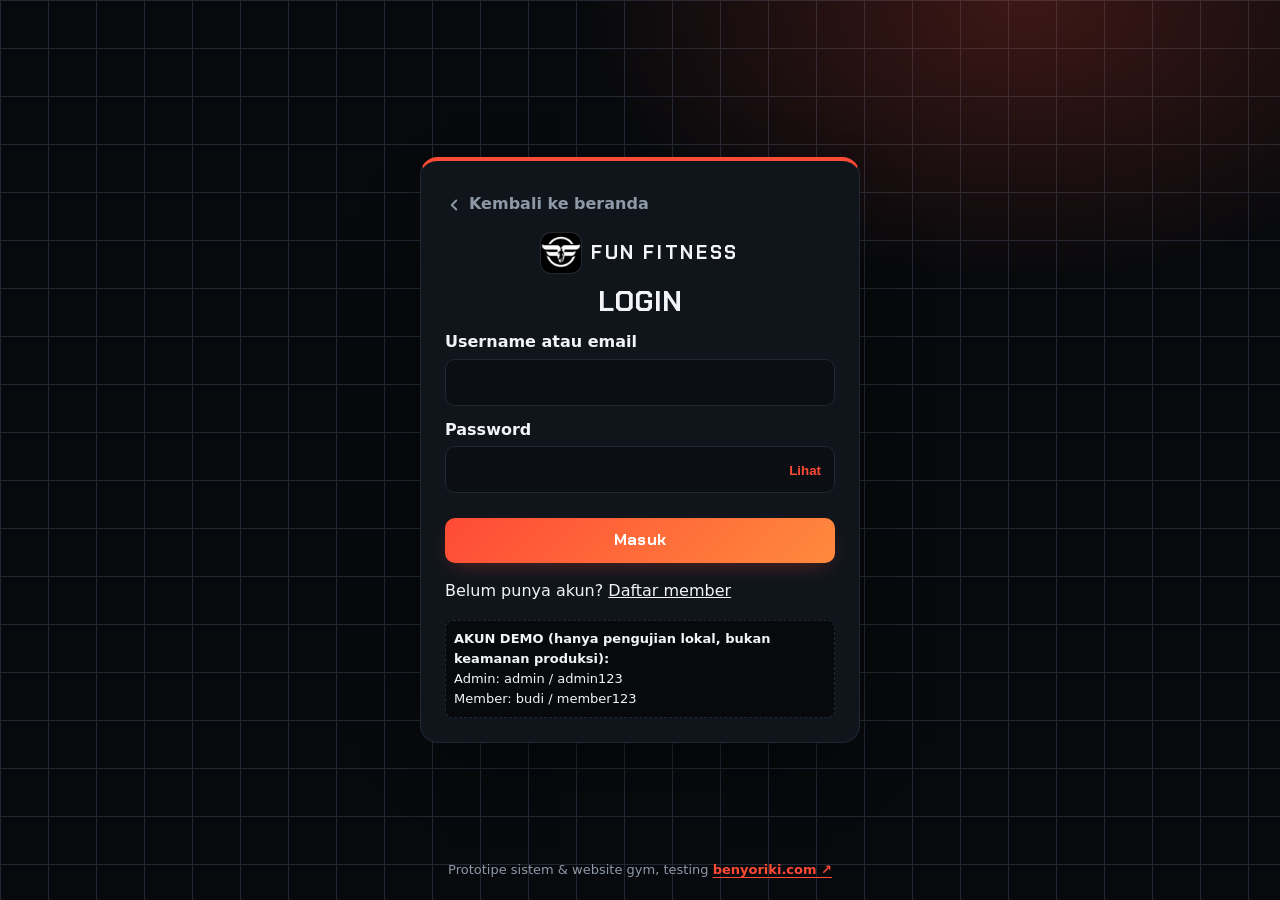
==== commit a862a220: "Add files via upload" ====
--- a/admin.html
+++ b/admin.html
@@ -1,4 +1,4 @@
-<!DOCTYPE html><html lang="id"><head><meta charset="utf-8"><meta name="viewport" content="width=device-width,initial-scale=1"><script src="loader.js"></script><meta name="robots" content="noindex,nofollow"><title>Dashboard Admin — FUN FITNESS</title><link rel="icon" href="favicon.png"><link rel="manifest" href="manifest.webmanifest"><meta name="theme-color" content="#090B0E"><meta name="application-name" content="FUN FITNESS"><meta name="apple-mobile-web-app-title" content="FUN FITNESS"><meta name="apple-mobile-web-app-capable" content="yes"><meta property="og:site_name" content="FUN FITNESS"><link rel="apple-touch-icon" href="icon-180.png"><link rel="stylesheet" href="style.css"><link rel="stylesheet" href="admin.css"></head><body><div class="app">
+<!DOCTYPE html><html lang="id"><head><meta charset="utf-8"><meta name="viewport" content="width=device-width,initial-scale=1"><script src="loader.js"></script><meta name="robots" content="noindex,nofollow"><title>Dashboard Admin — FUN FITNESS</title><link rel="icon" href="favicon.png"><link rel="manifest" href="manifest.webmanifest"><meta name="theme-color" content="#090B0E"><meta name="application-name" content="FUN FITNESS"><meta name="apple-mobile-web-app-title" content="FUN FITNESS"><meta name="apple-mobile-web-app-capable" content="yes"><meta property="og:site_name" content="FUN FITNESS"><link rel="apple-touch-icon" href="icon-180.png"><link rel="stylesheet" href="style.css"><link rel="stylesheet" href="admin.css"><link rel="stylesheet" href="ui.css"></head><body><div class="app">
 <aside class="side"><a class="brand" href="index.html" style="margin-bottom:14px;color:#fff"><img class="logo" src="logo.png" alt="Logo FUN FITNESS"><span>FUN FITNESS</span></a>
 <button data-v="overview"><svg viewBox="0 0 24 24" width="18" height="18" fill="none" stroke="currentColor" stroke-width="2"><path d="M3 3h8v8H3zM13 3h8v5h-8zM13 10h8v11h-8zM3 13h8v8H3z"/></svg> Overview</button><button data-v="members"><svg viewBox="0 0 24 24" width="18" height="18" fill="none" stroke="currentColor" stroke-width="2"><path d="M16 8a4 4 0 1 0-8 0 4 4 0 0 0 8 0zM4 21a8 8 0 0 1 16 0"/></svg> Member</button><button data-v="payments"><svg viewBox="0 0 24 24" width="18" height="18" fill="none" stroke="currentColor" stroke-width="2"><path d="M3 6h18v12H3zM3 10h18"/></svg> Pembayaran</button><button data-v="packages"><svg viewBox="0 0 24 24" width="18" height="18" fill="none" stroke="currentColor" stroke-width="2"><path d="M20 12l-8 8-9-9V3h8z"/></svg> Paket &amp; Promo</button><button data-v="visits"><svg viewBox="0 0 24 24" width="18" height="18" fill="none" stroke="currentColor" stroke-width="2"><path d="M5 12l5 5L20 7"/></svg> Kunjungan</button><button data-v="reports"><svg viewBox="0 0 24 24" width="18" height="18" fill="none" stroke="currentColor" stroke-width="2"><path d="M4 20V10M10 20V4M16 20v-8M22 20H2"/></svg> Laporan</button><button data-v="settings"><svg viewBox="0 0 24 24" width="18" height="18" fill="none" stroke="currentColor" stroke-width="2"><path d="M12 8a4 4 0 1 0 0 8 4 4 0 0 0 0-8zM12 2v3M12 19v3M2 12h3M19 12h3"/></svg> Pengaturan</button><button data-v="sim"><svg viewBox="0 0 24 24" width="18" height="18" fill="none" stroke="currentColor" stroke-width="2"><path d="M9 3h6M10 3v6L4.5 19a1.5 1.5 0 0 0 1.3 2.2h12.4a1.5 1.5 0 0 0 1.3-2.2L14 9V3M7.5 14h9"/></svg> Uji Coba &amp; Demo</button><button data-v="logs"><svg viewBox="0 0 24 24" width="18" height="18" fill="none" stroke="currentColor" stroke-width="2"><path d="M5 4h14v16H5zM9 9h6M9 13h6"/></svg> Audit Log</button></aside>
 <div class="mainc"><div class="top"><button class="btn s" id="sb" aria-label="Menu">☰</button><b id="crumb">Admin</b><div class="sp"><span class="bd y">DATA DEMO</span><span id="bellslot"></span><button class="btn s pwa">Pasang</button><button class="btn s" id="theme">☀/☾</button><button class="btn s" id="out">Logout</button></div></div><div id="main"></div><p class="proto">Prototipe sistem &amp; website gym, testing <a href="https://benyoriki.com" target="_blank" rel="noopener">benyoriki.com ↗</a></p></div></div>
--- a/ui.css
+++ b/ui.css
@@ -0,0 +1,126 @@
+/* ui.css v10 — tampilan "panel telemetri latihan". Dimuat paling akhir. Tanpa gambar berat: grid/glow murni CSS. */
+@font-face{font-family:"Chakra Petch";font-weight:700;font-style:normal;font-display:swap;src:url(cp-700.woff2) format("woff2")}
+@font-face{font-family:"Chakra Petch";font-weight:700;font-style:italic;font-display:swap;src:url(cp-700i.woff2) format("woff2")}
+@font-face{font-family:"Chakra Petch";font-weight:500;font-style:normal;font-display:swap;src:url(cp-500.woff2) format("woff2")}
+:root{--hf:"Chakra Petch","Bahnschrift","Arial Narrow",system-ui,sans-serif;--bg:#EDF0F4;--bg2:#fff;--card:#fff;--card2:#F4F6F9;--pri:#F2402C;--pri2:#D32F1F;--hot:#FF8A3D;--ok:#12B76A;--tx:#0E1218;--tx2:#586273;--bd:#DCE1E8;--r:14px;--glow:rgba(242,64,44,.28);--navbg:rgba(255,255,255,.82);--ease:cubic-bezier(.2,.7,.2,1)}
+[data-theme=dark]{--bg:#07090C;--bg2:#0B0F14;--card:#10151C;--card2:#161C25;--pri:#FF4A36;--pri2:#E0301F;--ok:#2EE59D;--tx:#F2F4F7;--tx2:#8E99A8;--bd:#1F2833;--glow:rgba(255,74,54,.35);--navbg:rgba(7,9,12,.74)}
+body{font-family:system-ui,-apple-system,"Segoe UI",Roboto,Arial,sans-serif;-webkit-font-smoothing:antialiased;text-rendering:optimizeLegibility}
+h1,h2,h3,h4,.brand span,.price,.btn,.tile b,.stat b,.lm b,.rn,.rv2 b{font-family:var(--hf)}
+::selection{background:var(--pri);color:#fff}
+/* ---------- tombol ---------- */
+.btn{border-radius:10px;background:var(--card2);font-weight:700;letter-spacing:.02em;transition:transform .2s var(--ease),box-shadow .2s,filter .2s,background .2s,border-color .2s}
+.btn:hover{border-color:var(--pri)}
+.btn.p{background:linear-gradient(135deg,var(--pri),var(--hot));border:0;color:#fff;box-shadow:0 8px 22px -8px var(--glow)}
+.btn.p:hover{background:linear-gradient(135deg,var(--pri),var(--hot));filter:brightness(1.1);box-shadow:0 12px 28px -8px var(--glow);transform:translateY(-1px)}
+.btn.big{border-radius:0;font-size:15px;letter-spacing:.06em;min-height:52px}.btn.big:not(.p){background:rgba(255,255,255,.08);color:#fff}
+input,select,textarea{border-radius:10px;background:var(--bg2)}input:focus,select:focus,textarea:focus{outline:none;border-color:var(--pri);box-shadow:0 0 0 3px var(--glow)}
+/* ---------- kartu ---------- */
+.card{background:linear-gradient(180deg,rgba(255,255,255,.035),transparent 55%),var(--card);border-radius:var(--r);position:relative}
+.card:hover{border-color:rgba(255,74,54,.45);box-shadow:0 14px 36px -14px rgba(0,0,0,.5)}
+.fx::after{content:"";position:absolute;top:0;left:0;right:0;bottom:0;border-radius:inherit;pointer-events:none;background:radial-gradient(240px circle at var(--mx,50%) var(--my,50%),var(--glow),transparent 65%);opacity:0;transition:opacity .25s}.fx:hover::after{opacity:.55}
+.bd{font-family:var(--hf);font-weight:700;letter-spacing:.03em}
+/* ---------- navbar ---------- */
+.nav{background:var(--navbg);border-bottom:1px solid var(--bd);transition:box-shadow .25s}.nav.sc{box-shadow:0 12px 30px -16px rgba(0,0,0,.6)}
+.logo{border-radius:10px;box-shadow:0 0 0 1px rgba(255,255,255,.08)}
+.brand span{font-size:19px;letter-spacing:.14em}
+.nav nav a:not(.btn){font-family:var(--hf);font-weight:500;font-size:13px;letter-spacing:.09em;text-transform:uppercase;position:relative;padding:6px 0}
+.nav nav a.on:not(.btn):after{content:"";position:absolute;left:0;right:0;bottom:-2px;height:2px;background:linear-gradient(90deg,var(--pri),var(--hot));transform:skewX(-20deg)}
+#sp{height:2px;background:linear-gradient(90deg,var(--pri),var(--hot))}
+@media(max-width:1099px){body.menu{overflow:hidden}
+.nav nav{position:absolute;top:100%;left:0;right:0;height:calc(100vh - 60px);height:calc(100dvh - 60px);overflow:auto;background:var(--bg);flex-direction:column;align-items:stretch;gap:0;padding:6px 18px calc(28px + env(safe-area-inset-bottom));border:0}
+body.menu .nav nav{display:flex;animation:navin .28s var(--ease)}
+.nav nav a:not(.btn){font-size:22px;padding:16px 2px;border-bottom:1px solid var(--bd);color:var(--tx);font-style:italic}
+.nav nav .btn{width:100%;margin-top:10px;min-height:50px;font-size:15px}}
+@keyframes navin{from{opacity:0;transform:translateY(-8px)}}
+/* ---------- hero ---------- */
+.hero{padding:44px 0 56px;background:radial-gradient(60% 55% at 82% 0%,rgba(255,74,54,.34),transparent 70%),radial-gradient(45% 40% at 0% 100%,rgba(255,138,61,.14),transparent 70%),#07090C;clip-path:polygon(0 0,100% 0,100% calc(100% - 26px),calc(100% - 110px) 100%,0 100%);isolation:isolate}
+.hero:before{content:"";position:absolute;top:0;left:0;right:0;bottom:0;width:auto;transform:none;opacity:1;z-index:-1;background:linear-gradient(rgba(255,255,255,.055) 1px,transparent 1px) 0 0/46px 46px,linear-gradient(90deg,rgba(255,255,255,.055) 1px,transparent 1px) 0 0/46px 46px;-webkit-mask-image:radial-gradient(75% 85% at 72% 28%,#000,transparent);mask-image:radial-gradient(75% 85% at 72% 28%,#000,transparent)}
+.hero:after{z-index:-1;right:2%;width:520px;height:520px;margin-top:-260px;opacity:.07}
+.hero .wrap{grid-template-columns:1.12fr .88fr;gap:40px;align-items:center}.hero .wrap>div>*,.hp{animation:none}
+.hl{min-width:0}
+.hero .tag{border:1px solid rgba(255,255,255,.16);background:rgba(255,255,255,.04);border-radius:6px;font-family:var(--hf);font-weight:500;font-size:12px;letter-spacing:.07em;text-transform:uppercase;padding:5px 11px}
+.hero .tag:first-child:before{content:"";display:inline-block;width:7px;height:7px;border-radius:50%;background:#2EE59D;margin-right:8px;box-shadow:0 0 0 0 rgba(46,229,157,.6);animation:lp 1.8s infinite}
+.hero h1{font-style:italic;font-weight:700;line-height:.9;font-size:clamp(50px,15vw,108px);letter-spacing:-.01em;margin:16px 0 18px}
+.hero h1 span{display:block;color:#fff;padding-right:.08em;animation:ln .9s var(--ease) both}
+.hero h1 .l2{color:transparent;-webkit-text-stroke:1.5px #fff;animation-delay:.1s}
+.hero h1 .l3{background:linear-gradient(100deg,var(--pri),var(--hot));-webkit-background-clip:text;background-clip:text;color:transparent;animation-delay:.2s}
+@keyframes ln{from{opacity:0;transform:translateX(-26px) skewX(-8deg);clip-path:inset(0 100% 0 0)}to{clip-path:inset(0 0 0 0)}}
+.hero p{font-size:17px;color:#B7C0CC;max-width:30em}
+.hero .row{margin:24px 0 8px}.hero .lnk{font-family:var(--hf);font-weight:500;letter-spacing:.05em;text-transform:uppercase;font-size:13px;text-underline-offset:5px;text-decoration-color:var(--pri)}
+.hr{display:grid;gap:14px;min-width:0}
+/* kartu telemetri */
+.tele{position:relative;padding:16px;border-radius:16px;color:#fff;background:linear-gradient(180deg,rgba(255,255,255,.06),rgba(255,255,255,.015)),rgba(10,14,19,.82);border:1px solid rgba(255,255,255,.11);box-shadow:0 24px 60px -20px rgba(0,0,0,.7),inset 0 1px 0 rgba(255,255,255,.08)}
+.tele:before,.tele:after{content:"";position:absolute;width:18px;height:18px;border:2px solid var(--pri);pointer-events:none}.tele:before{top:-1px;left:-1px;border-right:0;border-bottom:0;border-radius:16px 0 0 0}.tele:after{bottom:-1px;right:-1px;border-left:0;border-top:0;border-radius:0 0 16px 0}
+.th{display:flex;justify-content:space-between;align-items:center;gap:10px;font-family:var(--hf)}
+.ts{display:flex;align-items:center;gap:8px;font-weight:700;font-size:13px;letter-spacing:.1em;text-transform:uppercase}.ts i{width:9px;height:9px;border-radius:50%;background:#2EE59D;animation:lp 1.8s infinite}.ts.off i{background:#8E99A8;animation:none}
+.tc{font-size:24px;font-weight:700;font-variant-numeric:tabular-nums;letter-spacing:.04em}
+.tsub{margin:2px 0 0;font-size:12px;color:#9AA5B4}
+.tk{display:grid;grid-template-columns:repeat(3,1fr);gap:8px;margin:14px 0}
+.tk div{background:rgba(255,255,255,.045);border:1px solid rgba(255,255,255,.075);border-radius:10px;padding:10px 10px 9px}
+.tk b{display:block;font-size:32px;line-height:1;font-weight:700;font-variant-numeric:tabular-nums}.tk span{display:block;margin-top:5px;font-size:11px;line-height:1.2;color:#9AA5B4}
+.tl{display:flex;justify-content:space-between;align-items:baseline;gap:8px;font-size:12px;color:#9AA5B4;margin-bottom:8px}.tl b{font-family:var(--hf);font-size:13px;letter-spacing:.06em;text-transform:uppercase;color:#fff}
+.tb{display:flex;align-items:flex-end;gap:3px;height:62px}
+.tb i{flex:1;height:calc(var(--h)*1%);min-height:5px;background:rgba(255,255,255,.15);border-radius:3px 3px 0 0;transform-origin:bottom;animation:bar .8s var(--ease) both;animation-delay:calc(var(--i)*28ms + .35s)}.tb i.now{background:linear-gradient(var(--hot),var(--pri));box-shadow:0 0 14px var(--glow)}
+@keyframes bar{from{transform:scaleY(.05);opacity:0}}
+.tx2{display:flex;justify-content:space-between;font-size:11px;color:#7F8B9C;margin:5px 0 12px;font-variant-numeric:tabular-nums}
+.tele .btn{width:100%}
+.hp{background:rgba(10,14,19,.7);border:1px solid rgba(255,255,255,.1);border-top:3px solid var(--pri);border-radius:14px;padding:14px 16px}.hp h3{font-size:17px;margin-bottom:4px;letter-spacing:.04em}.hp .it{padding:8px 0;border-color:rgba(255,255,255,.08);font-size:14px}.hp .it b{font-family:var(--hf);color:#fff}
+/* ---------- strip ---------- */
+.strip{background:var(--bg2);color:var(--tx2);border-top:1px solid var(--bd);border-bottom:1px solid var(--bd);font-style:italic;font-weight:700;letter-spacing:.1em}.strip div{padding:13px 0}.strip span:before{background:var(--pri)}
+/* ---------- seksi ---------- */
+section{padding:72px 0}section.alt{background:var(--bg2)}
+.sh{align-items:flex-end;margin-bottom:30px}.sh h2{font-style:italic;font-size:clamp(30px,6vw,52px)}
+.sh h2:after,.ab h2:after{display:none}
+h2[data-eb]:before{content:"";font-size:inherit;letter-spacing:0;display:inline-block;width:11px;height:.86em;margin:0 12px 0 0;vertical-align:-.06em;background:linear-gradient(var(--hot),var(--pri));transform:skewX(-14deg);border-radius:1px}
+.ab h2{font-style:italic}
+.tile{position:relative;border:1px solid var(--bd);border-left:1px solid var(--bd);border-radius:12px;background:var(--card)}.tile:before{content:"";position:absolute;top:-1px;left:-1px;width:14px;height:14px;border:2px solid var(--pri);border-right:0;border-bottom:0;border-radius:12px 0 0 0}
+.tile b{font-size:24px;font-weight:700}
+.ic{width:50px;height:50px;border-radius:14px;background:linear-gradient(135deg,var(--pri),var(--hot));box-shadow:0 10px 24px -10px var(--glow)}
+#fasilitas .card h3{font-size:19px;font-style:italic}
+.price{font-style:italic;background:linear-gradient(100deg,var(--pri),var(--hot));-webkit-background-clip:text;background-clip:text;color:transparent;padding-right:.1em}.price small{-webkit-text-fill-color:var(--tx2)}
+.pk.pop,.rc.pop{border:1.5px solid transparent;background:linear-gradient(var(--card),var(--card)) padding-box,linear-gradient(135deg,var(--pri),var(--hot)) border-box;box-shadow:0 18px 44px -22px var(--glow)}
+.pk li:before{border-color:var(--ok)}
+.rc .rd{font-style:italic}
+.seg{background:var(--card2);border-radius:12px;padding:4px}.seg button{border-radius:9px;font-family:var(--hf);letter-spacing:.04em}.seg button.on{background:linear-gradient(135deg,var(--pri),var(--hot));box-shadow:0 6px 16px -6px var(--glow)}
+.poster{border:1px solid rgba(255,255,255,.1);border-left:0;border-radius:var(--r);background:linear-gradient(120deg,#0A0D12,#1B0F10 62%,#3C1510)}.poster:after{width:70px;right:-14px;background:linear-gradient(var(--hot),var(--pri));opacity:.95}.poster h3{font-style:italic}
+.gal figure{border-radius:var(--r)}
+.mapc{position:relative;overflow:hidden}.mapc>*{position:relative;z-index:1}
+.mapc:before,.mapc:after{content:"";position:absolute;left:50%;top:38%;width:150px;height:150px;margin:-75px 0 0 -75px;border:1px solid var(--pri);border-radius:50%;opacity:0;animation:rg 3.2s var(--ease) infinite;z-index:0}.mapc:after{animation-delay:1.6s}
+@keyframes rg{from{transform:scale(.4);opacity:.7}to{transform:scale(2.2);opacity:0}}
+footer{position:relative;background:#05070A;border:0;padding:48px 0 30px}footer:before{content:"";position:absolute;top:0;left:0;right:0;height:3px;background:linear-gradient(90deg,var(--pri),var(--hot) 45%,transparent)}
+.mbar{background:rgba(9,12,16,.92);-webkit-backdrop-filter:blur(12px);backdrop-filter:blur(12px);padding:8px 12px calc(8px + env(safe-area-inset-bottom));border-top:1px solid var(--bd)}.mbar .btn{border-radius:12px;min-height:48px}.mbar .btn:not(.p){background:var(--card2)}
+/* ---------- FAB & panel ---------- */
+.fab{background:linear-gradient(135deg,var(--pri),var(--hot));border-radius:18px}.fab .fl{max-width:60px;overflow:hidden;transition:max-width .25s,opacity .2s}.fab.min{gap:0;padding:0 15px}.fab.min .fl{max-width:0;opacity:0}
+#lv{border-radius:18px;background:linear-gradient(180deg,rgba(255,255,255,.04),transparent 40%),var(--bg2)}
+.lvt button{font-family:var(--hf);letter-spacing:.03em}
+@media(max-width:767px){body.hasbar{padding-bottom:76px}.fab{bottom:calc(84px + env(safe-area-inset-bottom,0px))}#lv{bottom:calc(146px + env(safe-area-inset-bottom,0px))}}
+/* ---------- modal & toast ---------- */
+.md{border-radius:18px;background:var(--card2);border:1px solid var(--bd);border-top:3px solid var(--pri)}.mo{background:rgba(3,5,8,.78)}
+.toast{background:var(--card2);color:var(--tx);border:1px solid var(--bd);border-left:4px solid var(--ok);border-radius:10px;box-shadow:0 12px 30px -10px rgba(0,0,0,.6)}.toast.err{border-left-color:var(--pri)}
+/* ---------- login / daftar ---------- */
+.auth{background:radial-gradient(50% 45% at 80% 0%,rgba(255,74,54,.22),transparent 70%),linear-gradient(var(--bd) 1px,transparent 1px) 0 0/48px 48px,linear-gradient(90deg,var(--bd) 1px,transparent 1px) 0 0/48px 48px;background-color:var(--bg)}
+.auth .card{border-radius:18px;box-shadow:0 30px 70px -30px rgba(0,0,0,.7);background:var(--card)}
+/* ---------- dashboard member ---------- */
+.mc{border-radius:20px;background:radial-gradient(110% 90% at 100% 0%,rgba(255,74,54,.5),transparent 58%),linear-gradient(145deg,#0A0D12,#171D27);border:1px solid rgba(255,255,255,.12)}
+.mc:after{width:230px;height:230px;top:-30px;bottom:auto;right:-50px;transform:none;opacity:.08;background:url(logo.png) center/contain no-repeat}
+.mcg{padding-right:0}.mcp{margin-right:0}.mcp i{background:linear-gradient(90deg,var(--pri),var(--hot))}.mcn{font-style:italic}
+.pbar i{background:linear-gradient(90deg,var(--pri),var(--hot))}
+.dh .sp .btn{min-height:36px}
+@media(max-width:430px){.dh .brand span{font-size:16px;letter-spacing:.1em}.dh .brand .logo{height:34px;width:34px}}
+/* ---------- admin ---------- */
+.side{background:linear-gradient(180deg,#06080B,#0D1218);border-right:1px solid var(--bd)}
+.side button{border-radius:10px;font-family:var(--hf);font-weight:500;letter-spacing:.03em;color:#AAB4C1}.side button:hover{background:rgba(255,255,255,.06);color:#fff}
+.side button.on{background:linear-gradient(90deg,rgba(255,74,54,.28),transparent);color:#fff;box-shadow:inset 3px 0 0 var(--pri)}
+.top{position:sticky;top:0;z-index:15;background:var(--navbg);-webkit-backdrop-filter:blur(10px);backdrop-filter:blur(10px)}.top b{font-family:var(--hf);letter-spacing:.04em}
+.stat{border-left:0;border:1px solid var(--bd);border-radius:12px}.stat:before{content:"";position:absolute;top:-1px;left:-1px;width:14px;height:14px;border:2px solid var(--pri);border-right:0;border-bottom:0;border-radius:12px 0 0 0}.stat b{font-size:28px}
+.gr{background:radial-gradient(70% 120% at 100% 0%,rgba(255,74,54,.45),transparent 60%),linear-gradient(120deg,#07090C,#161C25);border-radius:16px}
+.ch .cb i,.cb i{background:linear-gradient(180deg,var(--hot),var(--pri))}
+@media(max-width:767px){.top{flex-wrap:nowrap;gap:8px;padding:8px 12px}.top .cr{display:none}.top b{font-size:17px;min-width:0;overflow:hidden;text-overflow:ellipsis;white-space:nowrap}.top .sp{gap:6px;flex:none}.top .bd{display:none}}
+/* ---------- gerak dikurangi ---------- */
+@media(prefers-reduced-motion:reduce){.hero h1 span,.tb i,.mapc:before,.mapc:after,.hero .tag:first-child:before,.ts i{animation:none}.fab .fl,.btn{transition:none}}
+/* ---------- tata letak responsif ---------- */
+@media(max-width:900px){.hero .wrap{grid-template-columns:1fr;gap:26px}.hero{padding:30px 0 52px}section{padding:56px 0}}
+@media(max-width:600px){#fasilitas .g4{grid-template-columns:1fr 1fr;gap:10px}#fasilitas .card{padding:14px}#fasilitas .card h3{font-size:16px}#fasilitas .card p{font-size:13px}.ic{width:42px;height:42px;border-radius:12px}.hero .row{margin-top:20px}.hero h1{margin-top:12px}.tk b{font-size:28px}}
+#galeri,#lokasi{content-visibility:auto;contain-intrinsic-size:auto 560px}
+@media(min-width:901px){.hero h1{font-size:clamp(60px,6.2vw,92px)}}
+@media(max-width:600px){.dh .pwa,.top .pwa{display:none}}
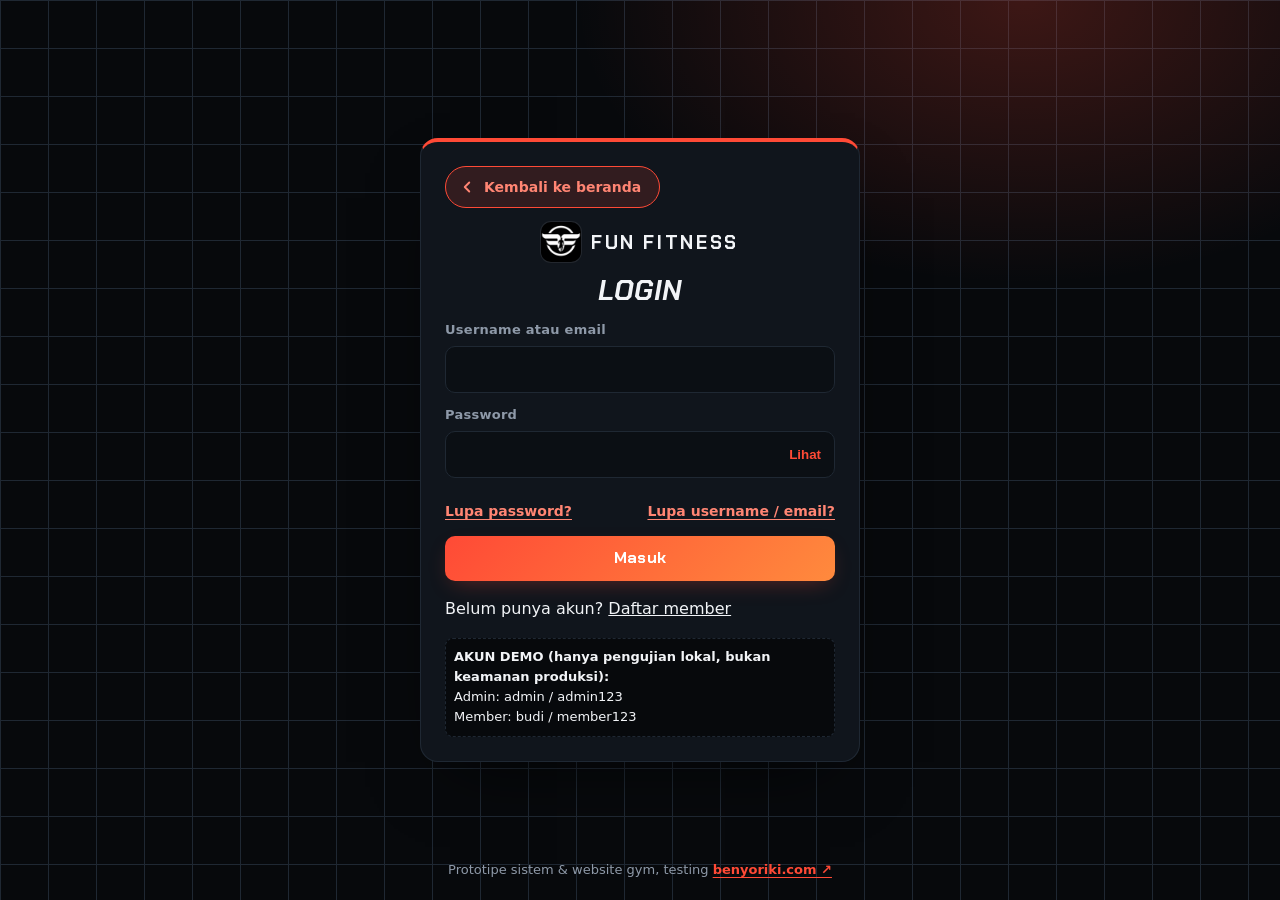
==== commit e592fc5b: "Add files via upload" ====
--- a/admin.html
+++ b/admin.html
@@ -2,4 +2,4 @@
 <aside class="side"><a class="brand" href="index.html" style="margin-bottom:14px;color:#fff"><img class="logo" src="logo.png" alt="Logo FUN FITNESS"><span>FUN FITNESS</span></a>
 <button data-v="overview"><svg viewBox="0 0 24 24" width="18" height="18" fill="none" stroke="currentColor" stroke-width="2"><path d="M3 3h8v8H3zM13 3h8v5h-8zM13 10h8v11h-8zM3 13h8v8H3z"/></svg> Overview</button><button data-v="members"><svg viewBox="0 0 24 24" width="18" height="18" fill="none" stroke="currentColor" stroke-width="2"><path d="M16 8a4 4 0 1 0-8 0 4 4 0 0 0 8 0zM4 21a8 8 0 0 1 16 0"/></svg> Member</button><button data-v="payments"><svg viewBox="0 0 24 24" width="18" height="18" fill="none" stroke="currentColor" stroke-width="2"><path d="M3 6h18v12H3zM3 10h18"/></svg> Pembayaran</button><button data-v="packages"><svg viewBox="0 0 24 24" width="18" height="18" fill="none" stroke="currentColor" stroke-width="2"><path d="M20 12l-8 8-9-9V3h8z"/></svg> Paket &amp; Promo</button><button data-v="visits"><svg viewBox="0 0 24 24" width="18" height="18" fill="none" stroke="currentColor" stroke-width="2"><path d="M5 12l5 5L20 7"/></svg> Kunjungan</button><button data-v="reports"><svg viewBox="0 0 24 24" width="18" height="18" fill="none" stroke="currentColor" stroke-width="2"><path d="M4 20V10M10 20V4M16 20v-8M22 20H2"/></svg> Laporan</button><button data-v="settings"><svg viewBox="0 0 24 24" width="18" height="18" fill="none" stroke="currentColor" stroke-width="2"><path d="M12 8a4 4 0 1 0 0 8 4 4 0 0 0 0-8zM12 2v3M12 19v3M2 12h3M19 12h3"/></svg> Pengaturan</button><button data-v="sim"><svg viewBox="0 0 24 24" width="18" height="18" fill="none" stroke="currentColor" stroke-width="2"><path d="M9 3h6M10 3v6L4.5 19a1.5 1.5 0 0 0 1.3 2.2h12.4a1.5 1.5 0 0 0 1.3-2.2L14 9V3M7.5 14h9"/></svg> Uji Coba &amp; Demo</button><button data-v="logs"><svg viewBox="0 0 24 24" width="18" height="18" fill="none" stroke="currentColor" stroke-width="2"><path d="M5 4h14v16H5zM9 9h6M9 13h6"/></svg> Audit Log</button></aside>
 <div class="mainc"><div class="top"><button class="btn s" id="sb" aria-label="Menu">☰</button><b id="crumb">Admin</b><div class="sp"><span class="bd y">DATA DEMO</span><span id="bellslot"></span><button class="btn s pwa">Pasang</button><button class="btn s" id="theme">☀/☾</button><button class="btn s" id="out">Logout</button></div></div><div id="main"></div><p class="proto">Prototipe sistem &amp; website gym, testing <a href="https://benyoriki.com" target="_blank" rel="noopener">benyoriki.com ↗</a></p></div></div>
-<script src="storage.js"></script><script src="demo.js"></script><script src="app.js"></script><script src="pwa.js"></script><script src="auth.js"></script><script src="notif.js"></script><script src="export.js"></script><script src="sim.js"></script><script src="admin.js"></script></body></html>
+<script src="storage.js"></script><script src="demo.js"></script><script src="app.js"></script><script src="pwa.js"></script><script src="auth.js"></script><script src="notif.js"></script><script src="pay.js"></script><script src="export.js"></script><script src="sim.js"></script><script src="admin.js"></script></body></html>
--- a/ui.css
+++ b/ui.css
@@ -2,8 +2,8 @@
 @font-face{font-family:"Chakra Petch";font-weight:700;font-style:normal;font-display:swap;src:url(cp-700.woff2) format("woff2")}
 @font-face{font-family:"Chakra Petch";font-weight:700;font-style:italic;font-display:swap;src:url(cp-700i.woff2) format("woff2")}
 @font-face{font-family:"Chakra Petch";font-weight:500;font-style:normal;font-display:swap;src:url(cp-500.woff2) format("woff2")}
-:root{--hf:"Chakra Petch","Bahnschrift","Arial Narrow",system-ui,sans-serif;--bg:#EDF0F4;--bg2:#fff;--card:#fff;--card2:#F4F6F9;--pri:#F2402C;--pri2:#D32F1F;--hot:#FF8A3D;--ok:#12B76A;--tx:#0E1218;--tx2:#586273;--bd:#DCE1E8;--r:14px;--glow:rgba(242,64,44,.28);--navbg:rgba(255,255,255,.82);--ease:cubic-bezier(.2,.7,.2,1)}
-[data-theme=dark]{--bg:#07090C;--bg2:#0B0F14;--card:#10151C;--card2:#161C25;--pri:#FF4A36;--pri2:#E0301F;--ok:#2EE59D;--tx:#F2F4F7;--tx2:#8E99A8;--bd:#1F2833;--glow:rgba(255,74,54,.35);--navbg:rgba(7,9,12,.74)}
+:root{--atx:#D32F1F;--hf:"Chakra Petch","Bahnschrift","Arial Narrow",system-ui,sans-serif;--bg:#EDF0F4;--bg2:#fff;--card:#fff;--card2:#F4F6F9;--pri:#F2402C;--pri2:#D32F1F;--hot:#FF8A3D;--ok:#12B76A;--tx:#0E1218;--tx2:#586273;--bd:#DCE1E8;--r:14px;--glow:rgba(242,64,44,.28);--navbg:rgba(255,255,255,.82);--ease:cubic-bezier(.2,.7,.2,1)}
+[data-theme=dark]{--atx:#FF8573;--bg:#07090C;--bg2:#0B0F14;--card:#10151C;--card2:#161C25;--pri:#FF4A36;--pri2:#E0301F;--ok:#2EE59D;--tx:#F2F4F7;--tx2:#8E99A8;--bd:#1F2833;--glow:rgba(255,74,54,.35);--navbg:rgba(7,9,12,.74)}
 body{font-family:system-ui,-apple-system,"Segoe UI",Roboto,Arial,sans-serif;-webkit-font-smoothing:antialiased;text-rendering:optimizeLegibility}
 h1,h2,h3,h4,.brand span,.price,.btn,.tile b,.stat b,.lm b,.rn,.rv2 b{font-family:var(--hf)}
 ::selection{background:var(--pri);color:#fff}
@@ -124,3 +124,60 @@
 #galeri,#lokasi{content-visibility:auto;contain-intrinsic-size:auto 560px}
 @media(min-width:901px){.hero h1{font-size:clamp(60px,6.2vw,92px)}}
 @media(max-width:600px){.dh .pwa,.top .pwa{display:none}}
+/* ===== v11 ===== */
+@view-transition{navigation:auto}
+::view-transition-old(root),::view-transition-new(root){animation-duration:.22s}
+@media(prefers-reduced-motion:reduce){@view-transition{navigation:none}}
+/* kartu Gym Live: garis detak + scan + cahaya kursor */
+.ecg{display:block;width:100%;height:auto;margin:10px 0 0}.ecg path{fill:none;stroke-width:2;stroke-linecap:round;stroke-linejoin:round}
+.ecg .e0{stroke:rgba(255,255,255,.12)}.ecg .e1{stroke:var(--pri);stroke-dasharray:24 76;stroke-dashoffset:24;animation:ecg 2.4s linear infinite;filter:drop-shadow(0 0 4px var(--pri))}.ecg.off .e1{display:none}
+@keyframes ecg{to{stroke-dashoffset:-76}}
+.scan{position:absolute;top:0;left:0;right:0;bottom:0;border-radius:16px;overflow:hidden;pointer-events:none}.scan:before{content:"";position:absolute;left:0;right:0;top:0;height:45%;background:linear-gradient(transparent,rgba(255,74,54,.1),transparent);transform:translateY(-110%);animation:scn 5.5s linear infinite}
+@keyframes scn{to{transform:translateY(260%)}}
+.hglow{position:absolute;left:0;top:0;width:560px;height:560px;margin:-280px 0 0 -280px;border-radius:50%;background:radial-gradient(circle,rgba(255,74,54,.2),transparent 65%);opacity:0;transition:opacity .4s;pointer-events:none;z-index:-1;will-change:transform}
+@media(prefers-reduced-motion:reduce){.ecg .e1,.scan:before{animation:none}}
+/* menu HP: ringkas, tanpa tertutup FAB / bar bawah */
+@media(max-width:1099px){body.menu .fab,body.menu .mbar,body.menu #lv{display:none}
+.nav nav{flex-direction:row;flex-wrap:wrap;gap:0 10px;align-content:flex-start}
+.nav nav a:not(.btn){flex:0 0 100%;font-size:20px;padding:13px 2px}
+.nav nav .btn{flex:1 1 calc(50% - 5px);min-height:48px;margin-top:10px}.nav nav .pwa,.nav nav #theme{flex-basis:100%}}
+/* footer */
+footer .wrap>div:last-child>br{display:none}
+footer .wrap>div:last-child a:not([href^="https://benyoriki"]){display:inline-block;border:1px solid #2a3340;border-radius:99px;padding:8px 14px;margin:0 8px 10px 0;text-decoration:none;font-size:14px;color:#E6EAF0}
+footer .wrap>div:last-child a:not([href^="https://benyoriki"]):hover{border-color:var(--pri)}
+@media(max-width:700px){footer{padding-bottom:calc(120px + env(safe-area-inset-bottom,0px))}footer .wrap{grid-template-columns:1fr;gap:20px}footer .proto{padding-right:84px}}
+/* form login / daftar */
+.auth .field{margin:0 0 12px}.auth .field label{display:block;margin:0 0 6px;font-size:13px;font-weight:600;letter-spacing:.02em;color:var(--tx2)}.auth .field input:not([type=checkbox]),.auth .field select{min-height:46px}
+input[type=checkbox]{accent-color:var(--pri)}#agree{width:20px!important;height:20px;margin:0 8px 0 0;vertical-align:-5px}.auth .field label:has(#agree){font-size:14px;color:var(--tx);font-weight:500}
+.auth h2{font-style:italic}
+@media(max-width:600px){.auth{padding:12px;align-items:flex-start}.auth .card{padding:20px 18px}.auth .field{margin-bottom:10px}}
+/* admin HP: kartu statistik lebih ringkas */
+@media(max-width:767px){.stat{padding:12px 14px;min-height:0}.stat b{font-size:24px}}
+.nav nav #theme:after{content:"Ganti tema";margin-left:8px;font-size:14px}
+
+/* ===== v12: tombol kembali, lupa akun ===== */
+.back{display:inline-flex;align-items:center;gap:8px;min-height:42px;padding:8px 18px 8px 12px;margin:0 0 14px;border:1.5px solid var(--pri);border-radius:99px;background:rgba(255,74,54,.14);color:var(--atx);font-weight:700;font-size:14px;text-decoration:none;transition:background .2s,color .2s,transform .2s}
+.back:hover,.back:focus-visible{background:linear-gradient(135deg,var(--pri),var(--hot));border-color:transparent;color:#fff;transform:translateX(-2px)}.back:active{transform:scale(.97)}
+.lrow{display:flex;justify-content:space-between;gap:12px;flex-wrap:wrap;margin:-2px 0 14px;font-size:14px}.lrow a{color:var(--atx);font-weight:600;text-underline-offset:3px}
+.seg.full{display:flex;width:100%}.seg.full button{flex:1;padding:9px 6px;font-size:13px;white-space:nowrap}
+.okm{margin:0 0 12px;padding:10px 12px;border-radius:10px;background:rgba(46,229,157,.12);border:1px solid var(--ok);font-size:14px}
+.found{margin-top:14px;padding:14px;border-radius:12px;background:rgba(46,229,157,.1);border:1px solid var(--ok)}.found p{margin:8px 0 12px}.found .btn{margin:0 6px 6px 0}
+.helpbox{display:flex;flex-direction:column;gap:8px;align-items:flex-start;margin:18px 0 6px;padding:14px;border:1px dashed var(--bd);border-radius:12px;background:var(--card2)}.helpbox span{font-size:13px;color:var(--tx2)}
+form[hidden],div[hidden]{display:none!important}
+
+/* ===== v13: pembayaran QRIS ===== */
+.pay{max-width:480px;width:100%;max-height:92vh;overflow:auto;-webkit-overflow-scrolling:touch}
+.payhd{display:flex;flex-direction:column;gap:2px;padding:12px 14px;margin:0 0 12px;border-radius:12px;background:var(--card);border:1px solid var(--bd);border-left:4px solid var(--pri)}
+.payhd span{color:var(--tx2);font-size:14px}.payhd b{font-family:var(--hf);font-size:30px;line-height:1.1;font-style:italic}.payhd small{color:var(--tx2);font-size:12px}
+.qrf{margin:0 0 10px;text-align:center}.qrf img{display:block;width:100%;max-width:300px;height:auto;margin:0 auto 8px;border-radius:18px;background:#fff;box-shadow:0 12px 30px -14px rgba(0,0,0,.6)}.qrf figcaption{font-size:13px;color:var(--tx2);line-height:1.4}.qrf small{font-size:12px}
+.prow{display:flex;gap:8px;justify-content:center;flex-wrap:wrap;margin:0 0 12px}
+.pstep{font-size:14px;margin:0 0 12px}.pstep li{margin:6px 0}
+.pprev img{display:block;max-width:100%;max-height:200px;margin-top:8px;border-radius:10px;border:1px solid var(--bd)}.pprev.big img{max-height:60vh;margin:0 auto}
+.pmb{flex-wrap:wrap}.pmb .btn{flex:1 1 auto}
+.howpay{display:grid;grid-template-columns:1fr 1.6fr;gap:18px;align-items:center;margin:0 0 26px;padding:16px 18px;border:1px solid var(--bd);border-radius:var(--r);background:linear-gradient(120deg,rgba(255,74,54,.12),transparent 60%),var(--card)}
+.hw1 b{display:block;font-family:var(--hf);font-style:italic;font-size:22px;text-transform:uppercase}.hw1 span{color:var(--tx2);font-size:14px}
+.howpay ol{display:grid;grid-template-columns:repeat(3,1fr);gap:10px;margin:0;padding:0;list-style:none;counter-reset:s}
+.howpay li{counter-increment:s;position:relative;padding:34px 10px 10px;border-radius:10px;background:var(--card2);font-size:13px;color:var(--tx2)}.howpay li:before{content:counter(s);position:absolute;top:8px;left:10px;width:22px;height:22px;border-radius:50%;background:linear-gradient(135deg,var(--pri),var(--hot));color:#fff;font:700 13px/22px var(--hf);text-align:center}.howpay li b{display:block;color:var(--tx);font-size:14px}
+@media(max-width:700px){.howpay{grid-template-columns:1fr}.howpay ol{grid-template-columns:1fr}.howpay li{padding:10px 10px 10px 42px}.howpay li:before{top:50%;margin-top:-11px}}
+.qprev{display:block;width:150px;border-radius:12px;margin:6px 0;background:#fff}.subh2{font-family:var(--hf);text-transform:uppercase;margin:18px 0 8px}
+.pay .pmb{position:sticky;bottom:-1px;margin:12px -4px -4px;padding:10px 4px 6px;background:linear-gradient(transparent,var(--card2) 22%)}
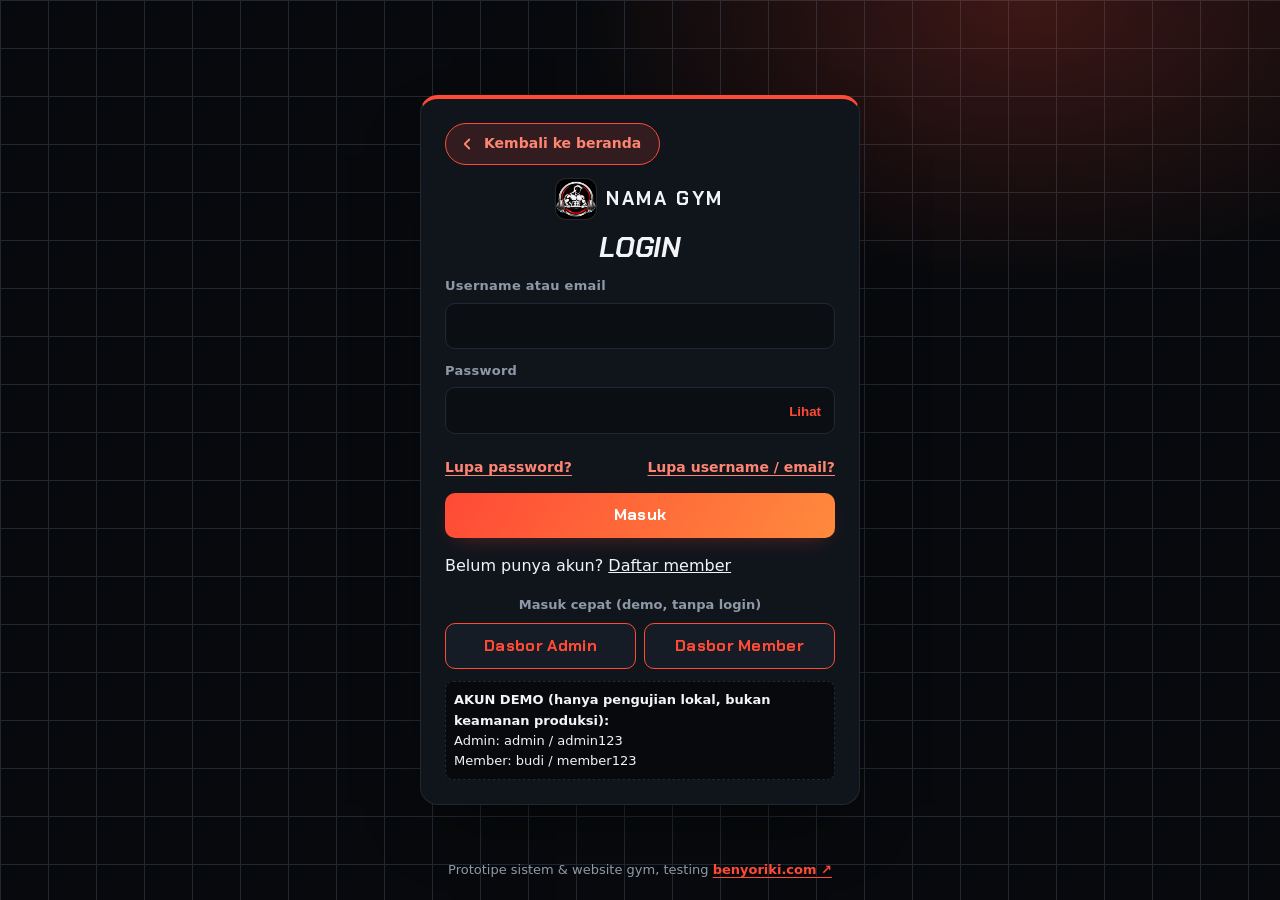
==== commit 1ebf07bc: "Add files via upload" ====
--- a/admin.html
+++ b/admin.html
@@ -1,5 +1,5 @@
-<!DOCTYPE html><html lang="id"><head><meta charset="utf-8"><meta name="viewport" content="width=device-width,initial-scale=1"><script src="loader.js"></script><meta name="robots" content="noindex,nofollow"><title>Dashboard Admin — FUN FITNESS</title><link rel="icon" href="favicon.png"><link rel="manifest" href="manifest.webmanifest"><meta name="theme-color" content="#090B0E"><meta name="application-name" content="FUN FITNESS"><meta name="apple-mobile-web-app-title" content="FUN FITNESS"><meta name="apple-mobile-web-app-capable" content="yes"><meta property="og:site_name" content="FUN FITNESS"><link rel="apple-touch-icon" href="icon-180.png"><link rel="stylesheet" href="style.css"><link rel="stylesheet" href="admin.css"><link rel="stylesheet" href="ui.css"></head><body><div class="app">
-<aside class="side"><a class="brand" href="index.html" style="margin-bottom:14px;color:#fff"><img class="logo" src="logo.png" alt="Logo FUN FITNESS"><span>FUN FITNESS</span></a>
+<!DOCTYPE html><html lang="id"><head><meta charset="utf-8"><meta name="viewport" content="width=device-width,initial-scale=1"><script src="loader.js"></script><meta name="robots" content="noindex,nofollow"><title>Dashboard Admin — Nama GYM</title><link rel="icon" href="favicon.png"><link rel="manifest" href="manifest.webmanifest"><meta name="theme-color" content="#090B0E"><meta name="application-name" content="Nama GYM"><meta name="apple-mobile-web-app-title" content="Nama GYM"><meta name="apple-mobile-web-app-capable" content="yes"><meta property="og:site_name" content="Nama GYM"><link rel="apple-touch-icon" href="icon-180.png"><link rel="stylesheet" href="style.css"><link rel="stylesheet" href="admin.css"><link rel="stylesheet" href="ui.css"><link rel="stylesheet" href="ui2.css"><link rel="stylesheet" href="chat.css"></head><body><div class="app">
+<aside class="side"><a class="brand" href="index.html" style="margin-bottom:14px;color:#fff"><img class="logo" src="logo.png" alt="Logo Nama GYM"><span>Nama GYM</span></a>
 <button data-v="overview"><svg viewBox="0 0 24 24" width="18" height="18" fill="none" stroke="currentColor" stroke-width="2"><path d="M3 3h8v8H3zM13 3h8v5h-8zM13 10h8v11h-8zM3 13h8v8H3z"/></svg> Overview</button><button data-v="members"><svg viewBox="0 0 24 24" width="18" height="18" fill="none" stroke="currentColor" stroke-width="2"><path d="M16 8a4 4 0 1 0-8 0 4 4 0 0 0 8 0zM4 21a8 8 0 0 1 16 0"/></svg> Member</button><button data-v="payments"><svg viewBox="0 0 24 24" width="18" height="18" fill="none" stroke="currentColor" stroke-width="2"><path d="M3 6h18v12H3zM3 10h18"/></svg> Pembayaran</button><button data-v="packages"><svg viewBox="0 0 24 24" width="18" height="18" fill="none" stroke="currentColor" stroke-width="2"><path d="M20 12l-8 8-9-9V3h8z"/></svg> Paket &amp; Promo</button><button data-v="visits"><svg viewBox="0 0 24 24" width="18" height="18" fill="none" stroke="currentColor" stroke-width="2"><path d="M5 12l5 5L20 7"/></svg> Kunjungan</button><button data-v="reports"><svg viewBox="0 0 24 24" width="18" height="18" fill="none" stroke="currentColor" stroke-width="2"><path d="M4 20V10M10 20V4M16 20v-8M22 20H2"/></svg> Laporan</button><button data-v="settings"><svg viewBox="0 0 24 24" width="18" height="18" fill="none" stroke="currentColor" stroke-width="2"><path d="M12 8a4 4 0 1 0 0 8 4 4 0 0 0 0-8zM12 2v3M12 19v3M2 12h3M19 12h3"/></svg> Pengaturan</button><button data-v="sim"><svg viewBox="0 0 24 24" width="18" height="18" fill="none" stroke="currentColor" stroke-width="2"><path d="M9 3h6M10 3v6L4.5 19a1.5 1.5 0 0 0 1.3 2.2h12.4a1.5 1.5 0 0 0 1.3-2.2L14 9V3M7.5 14h9"/></svg> Uji Coba &amp; Demo</button><button data-v="logs"><svg viewBox="0 0 24 24" width="18" height="18" fill="none" stroke="currentColor" stroke-width="2"><path d="M5 4h14v16H5zM9 9h6M9 13h6"/></svg> Audit Log</button></aside>
 <div class="mainc"><div class="top"><button class="btn s" id="sb" aria-label="Menu">☰</button><b id="crumb">Admin</b><div class="sp"><span class="bd y">DATA DEMO</span><span id="bellslot"></span><button class="btn s pwa">Pasang</button><button class="btn s" id="theme">☀/☾</button><button class="btn s" id="out">Logout</button></div></div><div id="main"></div><p class="proto">Prototipe sistem &amp; website gym, testing <a href="https://benyoriki.com" target="_blank" rel="noopener">benyoriki.com ↗</a></p></div></div>
-<script src="storage.js"></script><script src="demo.js"></script><script src="app.js"></script><script src="pwa.js"></script><script src="auth.js"></script><script src="notif.js"></script><script src="pay.js"></script><script src="export.js"></script><script src="sim.js"></script><script src="admin.js"></script></body></html>
+<script src="storage.js"></script><script src="demo.js"></script><script src="app.js"></script><script src="pwa.js"></script><script src="auth.js"></script><script src="notif.js"></script><script src="pay.js"></script><script src="export.js"></script><script src="sim.js"></script><script src="admin.js"></script><script src="chat.js"></script><script src="ui2.js"></script></body></html>
--- a/ui2.css
+++ b/ui2.css
@@ -0,0 +1,38 @@
+/* ui2.css — lapisan visual v14 (CSS murni, ±3 KB, hanya transform/opacity) */
+html{scroll-behavior:smooth;-webkit-text-size-adjust:100%}
+body{background:radial-gradient(1100px 520px at 85% -8%,var(--glow),transparent 62%),radial-gradient(800px 480px at -10% 105%,rgba(255,138,61,.12),transparent 60%),var(--bg);background-attachment:fixed}
+::selection{background:var(--pri);color:#fff}
+:focus-visible{outline:2px solid var(--hot);outline-offset:2px;border-radius:8px}
+/* kartu kaca + garis gradien */
+.card,.tk>div,.howpay,.gr,[class*=kpi]{position:relative;background:linear-gradient(160deg,color-mix(in srgb,var(--card) 92%,#fff 8%),var(--card));border:1px solid var(--bd);border-radius:var(--r);box-shadow:0 1px 0 rgba(255,255,255,.04) inset,0 10px 30px -18px rgba(0,0,0,.7);transition:transform .35s var(--ease),border-color .3s,box-shadow .35s}
+.card:before{content:"";position:absolute;inset:0;border-radius:inherit;padding:1px;background:linear-gradient(135deg,var(--pri),transparent 38%,transparent 70%,var(--hot));opacity:.0;transition:opacity .35s;-webkit-mask:linear-gradient(#000 0 0) content-box,linear-gradient(#000 0 0);-webkit-mask-composite:xor;mask-composite:exclude;pointer-events:none}
+@media(hover:hover){.card:hover{transform:translateY(-3px);box-shadow:0 18px 40px -20px var(--glow)}.card:hover:before{opacity:.9}}
+/* tombol */
+.btn{transition:transform .2s var(--ease),box-shadow .25s,filter .2s;-webkit-tap-highlight-color:transparent}
+.btn.p{background:linear-gradient(120deg,var(--pri),var(--hot));box-shadow:0 8px 22px -10px var(--glow)}
+.btn:active{transform:scale(.96)}
+@media(hover:hover){.btn.p:hover{filter:brightness(1.08);box-shadow:0 12px 28px -10px var(--glow)}}
+/* judul */
+h1,h2{letter-spacing:-.01em}
+.card h3,#list+h3,main h3{display:flex;align-items:center;gap:8px;margin:26px 0 12px}
+main h3:before{content:"";width:4px;height:1em;border-radius:2px;background:linear-gradient(var(--pri),var(--hot))}
+/* form */
+input,select,textarea{transition:border-color .2s,box-shadow .2s,background .2s}
+input:focus,select:focus,textarea:focus{border-color:var(--pri);box-shadow:0 0 0 3px var(--glow);outline:0}
+/* angka KPI */
+.tk b,[class*=kpi] b{background:linear-gradient(120deg,var(--tx),var(--hot));-webkit-background-clip:text;background-clip:text;color:transparent;font-variant-numeric:tabular-nums}
+/* tabel: tidak terpotong di HP */
+.card:has(table),.tw{overflow-x:auto;-webkit-overflow-scrolling:touch}
+table{font-variant-numeric:tabular-nums}
+tbody tr{transition:background .2s}
+@media(hover:hover){tbody tr:hover{background:color-mix(in srgb,var(--pri) 8%,transparent)}}
+/* badge status: titik berdenyut untuk "aktif" */
+.badge{border-radius:999px;letter-spacing:.02em}
+/* animasi muncul (diatur ui2.js) */
+.rv{opacity:0;transform:translateY(14px);transition:opacity .6s var(--ease),transform .6s var(--ease)}
+.rv.in{opacity:1;transform:none}
+/* scrollbar tipis */
+*{scrollbar-width:thin;scrollbar-color:var(--pri2) transparent}
+/* HP */
+@media(max-width:600px){.card{border-radius:12px}main h3{margin:20px 0 10px}body{background-attachment:scroll}}
+@media(prefers-reduced-motion:reduce){*{animation:none!important;transition:none!important}.rv{opacity:1;transform:none}}
--- a/chat.css
+++ b/chat.css
@@ -0,0 +1,42 @@
+/* Grup chat Nama GYM (gaya WhatsApp). Dimuat setelah ui.css. */
+.cfab{bottom:16px}.cfab.up{bottom:84px}.cfab .fl{max-width:60px}
+.cfab .cnb{position:absolute;top:-6px;right:-4px;min-width:24px;height:24px;padding:0 6px;border-radius:12px;background:#1f8f4e;color:#fff;font:700 13px/24px system-ui,sans-serif;text-align:center;border:2px solid var(--bg)}
+.cfab .cnb[hidden]{display:none}
+#cb{padding:0;position:fixed;z-index:60;right:16px;bottom:16px;width:400px;max-width:calc(100vw - 24px);height:min(640px,calc(100vh - 32px));display:flex;flex-direction:column;background:var(--bg2);color:var(--tx);border:1px solid var(--bd);border-radius:18px;box-shadow:0 24px 60px rgba(0,0,0,.45);overflow:hidden;animation:cbin .22s var(--ease,ease)}
+#cb[hidden]{display:none}
+@keyframes cbin{from{opacity:0;transform:translateY(14px) scale(.98)}to{opacity:1;transform:none}}
+.chh{display:flex;align-items:center;gap:10px;padding:12px 12px 10px;border-bottom:1px solid var(--bd);background:linear-gradient(180deg,rgba(255,255,255,.04),transparent),var(--bg2)}
+.chl{width:42px;height:42px;border-radius:50%;object-fit:cover;background:#090B0E;border:2px solid var(--pri);padding:2px}
+.chn{flex:1;min-width:0}.chn b{display:block;font-family:var(--hf);text-transform:uppercase;font-size:17px;line-height:1.1;letter-spacing:.01em}
+.chs{color:var(--tx2);font-size:12px;display:block;min-height:16px;white-space:nowrap;overflow:hidden;text-overflow:ellipsis}
+.cty{color:var(--ok)}.cty i{font-style:normal;animation:ctd 1.2s infinite}.cty i:nth-child(2){animation-delay:.2s}.cty i:nth-child(3){animation-delay:.4s}
+@keyframes ctd{0%,60%,100%{opacity:.2}30%{opacity:1}}
+.cpin{display:flex;gap:8px;align-items:center;width:100%;text-align:left;border:0;border-bottom:1px solid var(--bd);background:var(--card2);color:var(--tx);padding:8px 12px;cursor:pointer;font:inherit;font-size:12.5px}
+.cpin[hidden]{display:none}.cpin span{flex:1;min-width:0;display:-webkit-box;-webkit-line-clamp:2;-webkit-box-orient:vertical;overflow:hidden;color:var(--tx2)}
+.clist{flex:1;overflow-y:auto;overscroll-behavior:contain;padding:12px 10px 8px;background:radial-gradient(circle at 20% 10%,rgba(255,74,54,.06),transparent 45%),var(--bg);scroll-behavior:auto}
+.cds{text-align:center;margin:10px 0}.cds span{display:inline-block;background:var(--card2);color:var(--tx2);border:1px solid var(--bd);font-size:11.5px;padding:3px 12px;border-radius:99px}
+.cm{display:flex;align-items:flex-end;gap:7px;margin-top:8px;max-width:100%}.cm.g{margin-top:2px}.cm.me{justify-content:flex-end}
+.cav{width:32px;height:32px;flex:none;font-size:12px}.cav.sp{background:none;border:0}.cav.adm{display:inline-flex;align-items:center;justify-content:center;border-radius:50%;background:#090B0E;border:2px solid var(--pri);overflow:hidden}.cav.adm img{width:100%;height:100%;object-fit:cover}
+.cm.g .cav:not(.sp){visibility:hidden}
+.cb2{position:relative;max-width:78%;padding:6px 10px 5px;border-radius:14px;background:var(--card2);border:1px solid var(--bd);word-wrap:break-word;overflow-wrap:anywhere;cursor:pointer;transition:box-shadow .2s}
+.cm.ot .cb2{border-bottom-left-radius:4px}.cm.me .cb2{background:rgba(255,74,54,.16);border-color:rgba(255,74,54,.38);border-bottom-right-radius:4px}
+.cm.sel .cb2{box-shadow:0 0 0 2px var(--pri)}.cm.hl .cb2{animation:chl 1.4s}
+@keyframes chl{0%,60%{box-shadow:0 0 0 3px var(--hot)}100%{box-shadow:none}}
+.cn{display:block;font-size:12.5px;margin-bottom:1px}.cbd{font-style:normal;font-size:10px;font-weight:700;background:var(--pri);color:#fff;border-radius:4px;padding:1px 5px;margin-left:4px;text-transform:uppercase;letter-spacing:.04em}
+.cpn{display:block;font-size:11px;color:var(--hot);margin-bottom:2px}
+.ctx{white-space:pre-wrap;font-size:14.5px;line-height:1.4}.cx{font-size:13.5px;color:var(--tx2);font-style:italic}
+.ct{display:block;text-align:right;font-size:10.5px;color:var(--tx2);margin-top:1px}.ct em{font-style:normal;color:#53bdeb;margin-left:2px}
+.cq{display:block;border-left:3px solid var(--pri);background:rgba(127,127,127,.14);border-radius:6px;padding:4px 8px;margin:2px 0 4px;font-size:12.5px;text-decoration:none}.cq b{display:block;font-size:12px}.cq span{display:block;color:var(--tx2);white-space:nowrap;overflow:hidden;text-overflow:ellipsis}
+.crx{display:flex;flex-wrap:wrap;gap:4px;margin-top:3px}.crx button{border:1px solid var(--bd);background:var(--bg2);color:var(--tx);border-radius:99px;padding:1px 8px;font-size:12px;cursor:pointer;min-height:24px}.crx button.on{border-color:var(--pri);background:rgba(255,74,54,.18)}.crx button:disabled{cursor:default}
+.cac{display:flex;flex-wrap:wrap;gap:4px;margin-top:6px;padding-top:6px;border-top:1px dashed var(--bd)}.cac button{border:1px solid var(--bd);background:var(--bg2);color:var(--tx);border-radius:8px;padding:3px 9px;font:inherit;font-size:12.5px;cursor:pointer;min-height:30px}.cac button:hover{border-color:var(--pri)}
+.cnw{position:absolute;left:50%;transform:translateX(-50%);bottom:84px;border:0;border-radius:99px;background:var(--pri);color:#fff;font:700 12.5px system-ui;padding:6px 14px;cursor:pointer;box-shadow:0 6px 18px rgba(0,0,0,.4)}.cnw[hidden]{display:none}
+.cempty{text-align:center;padding:40px 10px;color:var(--tx2)}.cempty b{display:block;color:var(--tx)}
+.cft{border-top:1px solid var(--bd);background:var(--bg2);padding:8px 10px calc(8px + env(safe-area-inset-bottom,0px))}
+.cfm{display:flex;align-items:flex-end;gap:8px}.cfm textarea{flex:1;min-width:0;resize:none;border:1px solid var(--bd);background:var(--card2);color:var(--tx);border-radius:20px;padding:10px 14px;font:inherit;font-size:16px;line-height:1.3;max-height:120px}.cfm textarea:focus{outline:2px solid var(--pri);outline-offset:0}
+.csd,.cemb{flex:none;width:42px;height:42px;border-radius:50%;border:0;cursor:pointer;display:inline-flex;align-items:center;justify-content:center}.csd{background:var(--pri);color:#fff}.csd:hover{background:var(--pri2)}.cemb{background:var(--card2);font-size:20px;border:1px solid var(--bd)}
+.cem{display:grid;grid-template-columns:repeat(8,1fr);gap:2px;margin-bottom:8px;padding:6px;border:1px solid var(--bd);border-radius:12px;background:var(--card2)}.cem[hidden]{display:none}.cem button{border:0;background:none;font-size:22px;cursor:pointer;border-radius:8px;min-height:38px}.cem button:hover{background:var(--bd)}
+.crp{display:flex;align-items:center;gap:8px;margin-bottom:8px;padding:6px 10px;border-left:3px solid var(--pri);background:var(--card2);border-radius:8px}.crp[hidden]{display:none}.crp>div{flex:1;min-width:0}.crp b{display:block;font-size:12px;color:var(--pri)}.crp span{display:block;font-size:12.5px;color:var(--tx2);white-space:nowrap;overflow:hidden;text-overflow:ellipsis}.cxx{border:0;background:none;color:var(--tx2);cursor:pointer;font-size:16px;min-width:32px;min-height:32px}
+.cro{display:flex;flex-wrap:wrap;align-items:center;gap:10px;color:var(--tx2)}.cro svg{flex:none;color:var(--pri)}.cro p{flex:1;min-width:180px;margin:0;font-size:13px;line-height:1.4}.cro .acts{display:flex;gap:8px;width:100%}.cro .acts .btn{flex:1}
+@media(max-width:767px){#cb{left:8px;right:8px;top:8px;bottom:8px;width:auto;max-width:none;height:auto;border-radius:16px}.cfab{bottom:calc(76px + 52px + 12px + env(safe-area-inset-bottom,0px));height:52px}.cfab.up{bottom:calc(140px + env(safe-area-inset-bottom,0px))}body:not(.hasbar) .cfab{bottom:calc(16px + env(safe-area-inset-bottom,0px))}body:not(.hasbar) .cfab.up{bottom:calc(76px + env(safe-area-inset-bottom,0px))}html.cb-open,html.cb-open body{overflow:hidden}.cb2{max-width:84%}}
+@media(max-width:1099px){body.menu .cfab,body.menu #cb{display:none}}
+@media(prefers-reduced-motion:reduce){#cb,.cty i,.cm.hl .cb2{animation:none}}
